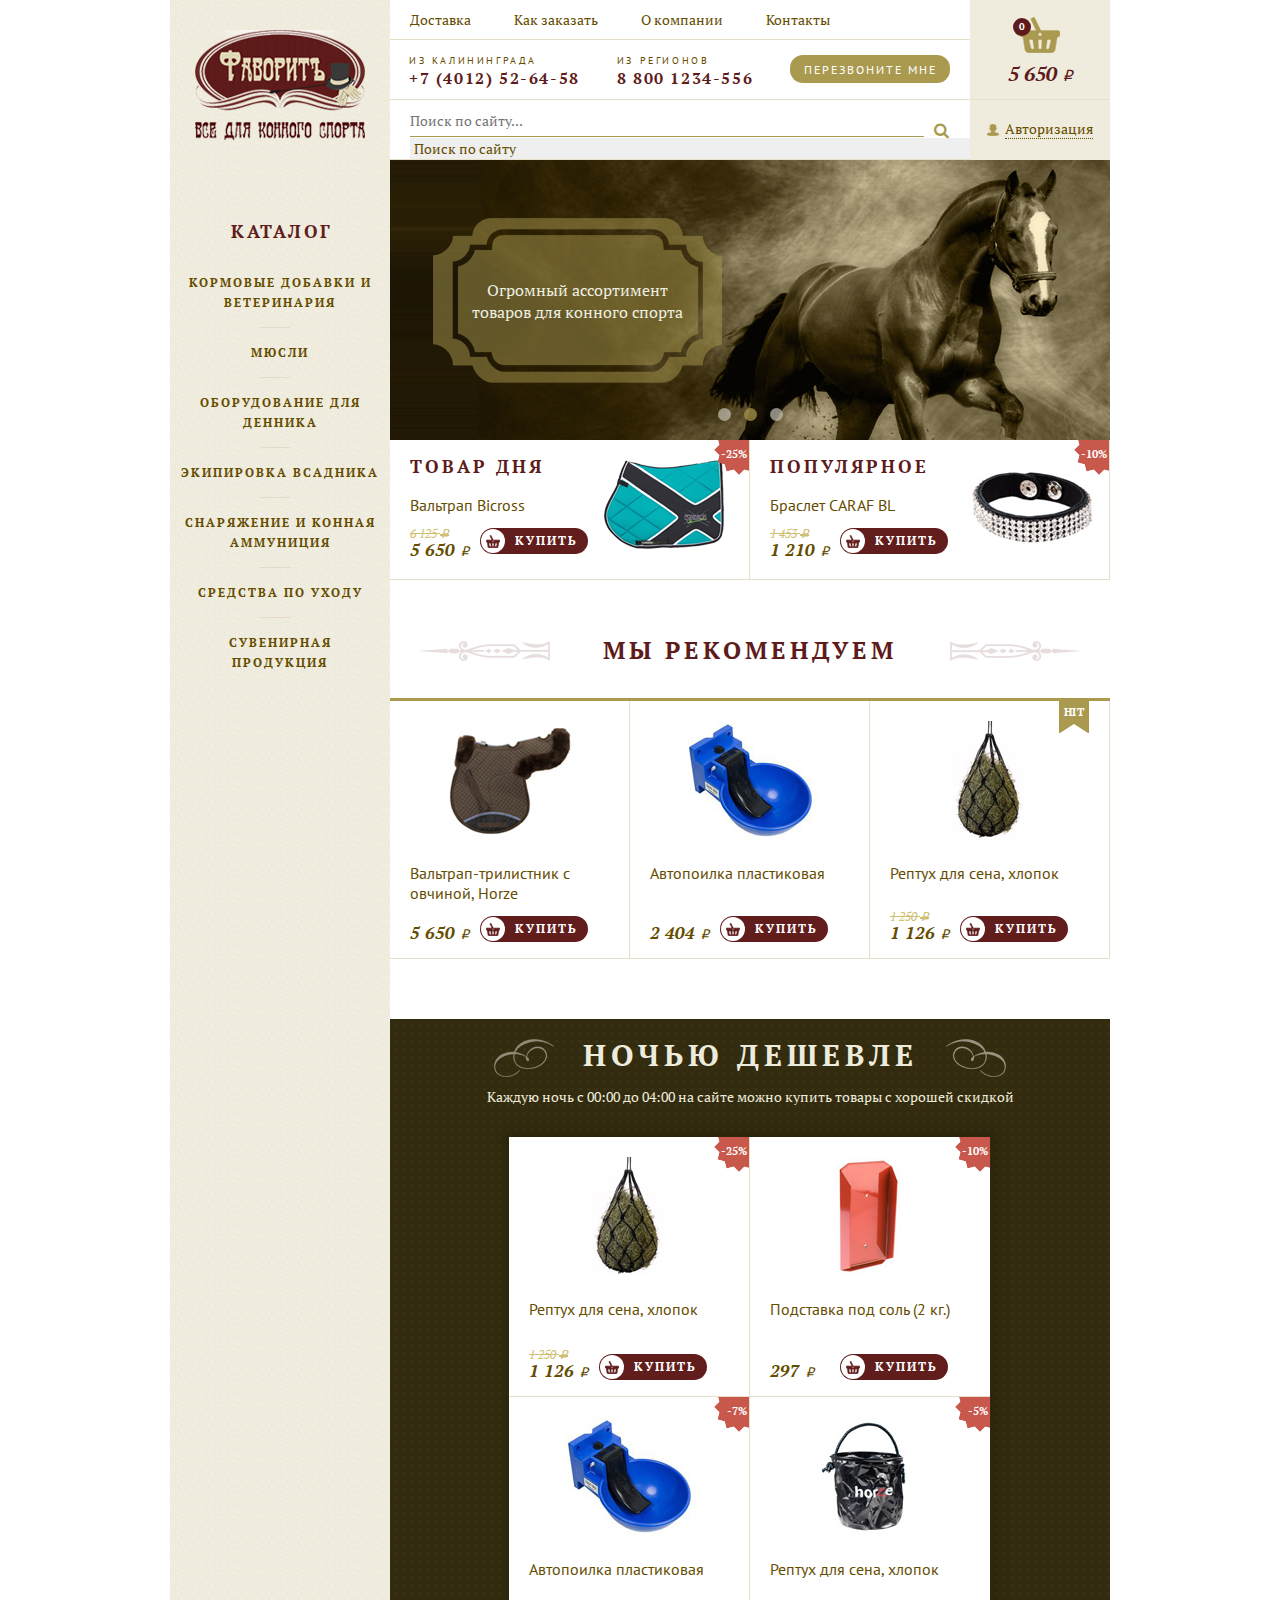
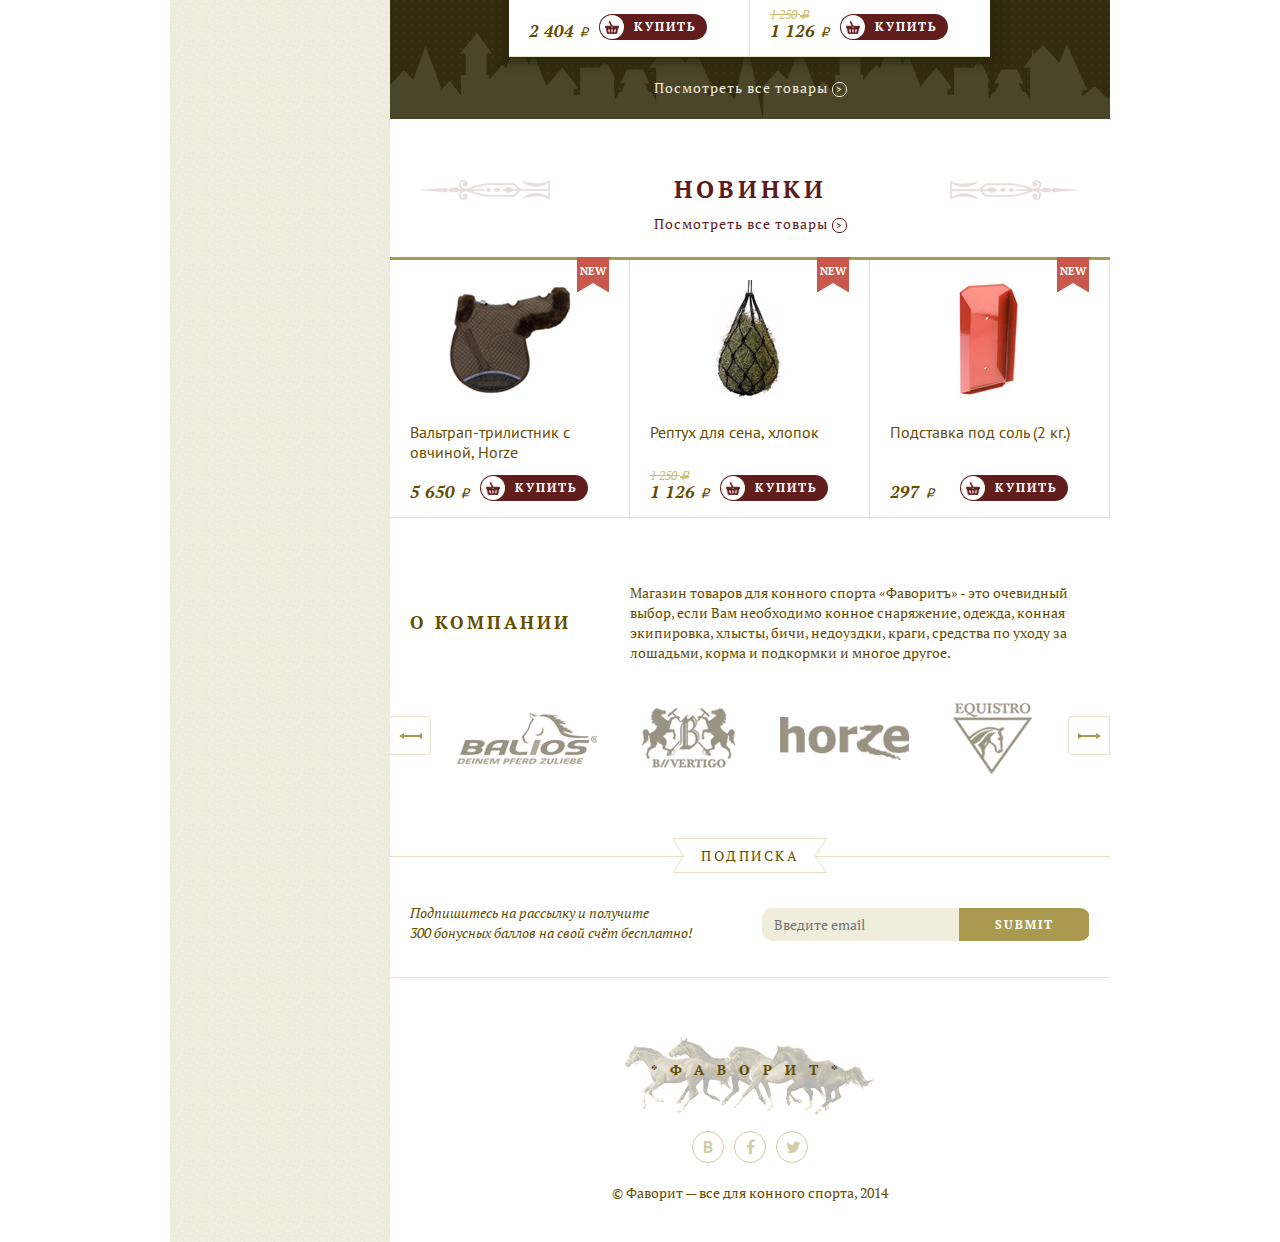
==== index.html @ a6a219e7 "Zhe1ka" ====
<!DOCTYPE html>
<html>
<head>
    <meta charset="utf-8" />
    <title>Фаворит - всё для конного спорта</title>
    <link href='http://fonts.googleapis.com/css?family=PT+Serif:400,700,400italic,700italic&amp;subset=latin,cyrillic' rel='stylesheet' type='text/css'>
    <link href='http://fonts.googleapis.com/css?family=PT+Sans:400,700,400italic,700italic&amp;subset=latin,cyrillic' rel='stylesheet' type='text/css'>
    <link rel="stylesheet" href="fonts/font-awesome/css/font-awesome.min.css">
    <link rel="stylesheet" type="text/css" href="style/style.css" />
    <script src="http://html5shiv.googlecode.com/svn/trunk/html5.js"></script>
</head>

<body>
<div class="wrapper">
    <div class="sidebar">
        <h1 class="main-logo">
            <a href="index.html">
                <img src="images/header/main_logo.png" alt="Фаворитъ">
                Фаворитъ
            </a>
        </h1>

        <h4>Каталог</h4>
        <menu class="list-catalog">
            <li>
                <a href="catalog-home.html">Кормовые добавки и ветеринария</a>
            </li>
            <li>
                <a href="catalog-home.html">Мюсли</a>
            </li>
            <li>
                <a href="catalog-home.html">Оборудование для денника</a>
            </li>
            <li>
                <a href="catalog-home.html">Экипировка всадника</a>
            </li>
            <li>
                <a href="catalog-home.html">Снаряжение и конная аммуниция</a>
            </li>
            <li>
                <a href="catalog-home.html">Средства по уходу</a>
            </li>
            <li>
                <a href="catalog-home.html">Сувенирная продукция</a>
            </li>
        </menu>
    </div><!--end SIDEBAR-->

    <div class="wrap-box">
        <div class="header">
            <div class="float-r">
                <div class="box-cart">
                    <a href="cart-page.html" class="cart">
                        <span class="cnt-goods">0</span>
                    </a>
                    <span class="price">5 650 <span class="rubl">i</span></span>
                </div>

                <div class="box-authorization">
                    <a href="#">Авторизация</a>
                </div>
            </div>

            <section class="center-header">
                <nav class="main-nav">
                    <ul>
                        <li>
                            <a href="#">Доставка</a>
                        </li>
                        <li>
                            <a href="#">Как заказать</a>
                        </li>
                        <li>
                            <a href="#">О компании</a>
                        </li>
                        <li>
                            <a href="contacts.html">Контакты</a>
                        </li>
                    </ul>
                </nav>


                <div class="contact-box">
                    <div class="contact">
                        <header>Из Калининграда</header>
                        <span>+7 (4012) 52-64-58</span>
                    </div>

                    <div class="contact">
                        <header>Из регионов</header>
                        <span>8 800 1234-556</span>
                    </div>

                    <a href="#" class="btn-call-me btn btn-third">Перезвоните мне</a>
                </div>

                <div class="search-box">
                    <form class="search-form" name="search-form" method="get">
                        <input type="text" class="" placeholder="Поиск по сайту..." />
                        <select name="">
                            <option value="0">Поиск по сайту</option>
                            <optgroup label="Категории">
                                <option value="1">Обувь, одежда</option>
                                <option value="2">Сумки</option>
                                <option value="3">Верхняя одежда</option>
                                <option value="4">Краги</option>
                            </optgroup>
                            <optgroup label="Товары">
                                <option value="1">Браслет</option>
                                <option value="2">Браслет</option>
                                <option value="3">Браслет</option>
                            </optgroup>
                        </select>

                        <input type="submit" value="">
                        <i class="fa fa-search"></i>
                    </form>
                </div>
            </section>
        </div><!--end HEADER-->

        <main class="main-content">
            <section class="home-slider-top">
                <ul class="slider">
                    <li>
                        <img src="images/slider/slider_img.jpg" alt="Фаворит">
                        <div class="slider-text">
                            <p>Огромный ассортимент товаров для конного спорта</p>
                        </div>
                    </li>

                    <li>
                        <img src="images/slider/slider_img.jpg" alt="Фаворит">
                        <div class="slider-text">
                            <p>Огромный ассортимент товаров для конного спорта</p>
                        </div>
                    </li>

                    <li>
                        <img src="images/slider/slider_img.jpg" alt="Фаворит">
                        <div class="slider-text">
                            <p>Огромный ассортимент товаров для конного спорта</p>
                        </div>
                    </li>
                </ul>

                <ul class="slider-pagination">
                    <li>
                        <a href="#">1</a>
                    </li>
                    <li class="active">
                        <a href="#">2</a>
                    </li>
                    <li>
                        <a href="#">3</a>
                    </li>
                </ul>
            </section>

            <ul class="top-sellers shadow-box">
                <li>
                    <span class="discount">-25%</span>

                    <a href="product-page.html">
                        <div class="top-sellers-img">
                            <img src="images/content/valtrap_bicross.png" alt="Вальтрап Bicross" />
                        </div>
                    </a>

                    <header class="header-top-sellers">Товар дня</header>

                    <a href="product-page.html">
                        <h3 class="product-name">Вальтрап Bicross</h3>
                    </a>

                    <div class="payment-box">
                        <div class="price-box">
                            <span class="old-price">6 125
                                <span class="rubl">i</span>
                            </span>
                            <span class="price">5 650
                                <span class="rubl">i</span>
                            </span>
                        </div>

                        <a class="btn-buy btn btn-first" href="#">Купить</a>
                    </div>
                </li>

                <li>
                    <span class="discount">-10%</span>

                    <a href="product-page.html">
                        <div class="top-sellers-img">
                            <img src="images/content/bracelet_CARAF_BL.jpg" alt="Браслет CARAF BL" />
                        </div>
                    </a>

                    <header class="header-top-sellers">Популярное</header>

                    <a href="product-page.html">
                        <h3 class="product-name">Браслет CARAF BL</h3>
                    </a>

                    <div class="payment-box">
                        <div class="price-box">
                            <span class="old-price">1 453
                                <span class="rubl">i</span>
                            </span>
                            <span class="price">1 210
                                <span class="rubl">i</span>
                            </span>
                        </div>

                        <a class="btn-buy btn btn-first" href="#">Купить</a>
                    </div>
                </li>
            </ul><!--end TOP-SELLERS-->

            <section class="recommendations-block">
                <header>
                     <h2 class="block-title header-bg">Мы рекомендуем</h2>
                </header>

                <ul class="list-recommendations shadow-box list-border-top three-columns">
                    <li>
                        <a href="product-page.html">
                            <div class="img-box">
                                <img src="images/content/valtrap_horze.jpg" alt="Вальтрап-трилистник с овчиной" />
                            </div>

                            <h3 class="product-name">Вальтрап-трилистник с овчиной, Horze</h3>
                        </a>

                        <div class="payment-box">
                            <div class="price-box">
                                <span class="price">5 650
                                    <span class="rubl">i</span>
                                </span>
                            </div>

                            <a class="btn-buy btn btn-first" href="#">Купить</a>
                        <div>
                    </li>

                    <li>
                        <a href="product-page.html">
                            <div class="img-box">
                                <img src="images/content/avtopoilka.jpg" alt="Автопоилка пластиковая" />
                            </div>

                            <h3 class="product-name">Автопоилка пластиковая</h3>
                        </a>

                        <div class="payment-box">
                            <div class="price-box">
                                <span class="price">2 404
                                    <span class="rubl">i</span>
                                </span>
                            </div>

                            <a class="btn-buy btn btn-first" href="#">Купить</a>
                        </div>
                    </li>

                    <li>
                        <span class="hit ribbon">Hit</span>

                        <a href="product-page.html">
                            <div class="img-box">
                                <img src="images/content/reptuh_seno.jpg" alt="Рептух для сена" />
                            </div>

                            <h3 class="product-name">Рептух для сена, хлопок</h3>
                        </a>

                        <div class="payment-box">
                            <div class="price-box">
                                <span class="old-price">1 250
                                    <span class="rubl">i</span>
                                </span>
                                <span class="price">1 126
                                    <span class="rubl">i</span>
                                </span>
                            </div>

                            <a class="btn-buy btn btn-first" href="#">Купить</a>
                        </div>
                    </li>
                </ul>
            </section><!--end RECOMMENDATIONS-->

            <section class="night-less">
                <header>
                    <h2 class="header-second-bg">Ночью дешевле</h2>
                    <span class="night-less-description">Каждую ночь с 00:00 до 04:00 на сайте можно купить товары с хорошей скидкой</span>
                </header>

                <ul class="list-night-less shadow-box">
                    <li>
                        <span class="discount">-25%</span>

                        <a href="product-page.html">
                            <div class="img-box">
                                <img src="images/content/reptuh_seno.jpg" alt="Рептух для сена" />
                            </div>

                            <h3 class="product-name">Рептух для сена, хлопок</h3>
                        </a>

                        <div class="payment-box">
                            <div class="price-box">
                                <span class="old-price">1 250
                                    <span class="rubl">i</span>
                                </span>
                                <span class="price">1 126
                                    <span class="rubl">i</span>
                                </span>
                            </div>

                            <a class="btn-buy btn btn-first" href="#">Купить</a>
                        </div>
                    </li>

                    <li>
                        <span class="discount">-10%</span>

                        <a href="product-page.html">
                            <div class="img-box">
                                <img src="images/content/podstavka_pod_sol.jpg" alt="Подставка под соль" />
                            </div>

                            <h3 class="product-name">Подставка под соль (2 кг.)</h3>
                        </a>

                        <div class="payment-box">
                            <div class="price-box">
                                <span class="price">297
                                    <span class="rubl">i</span>
                                </span>
                            </div>

                            <a class="btn-buy btn btn-first" href="#">Купить</a>
                        </div>
                    </li>

                    <li>
                        <span class="discount">-7%</span>

                        <a href="product-page.html">
                            <div class="img-box">
                                <img src="images/content/avtopoilka.jpg" alt="Автопоилка пластиковая" />
                            </div>

                            <h3 class="product-name">Автопоилка пластиковая</h3>
                        </a>

                        <div class="payment-box">
                            <div class="price-box">
                                <span class="price">2 404
                                    <span class="rubl">i</span>
                                </span>
                            </div>

                            <a class="btn-buy btn btn-first" href="#">Купить</a>
                        </div>
                    </li>

                    <li>
                        <span class="discount">-5%</span>

                        <a href="product-page.html">
                            <div class="img-box">
                                <img src="images/content/reptuh_dlya_sena.jpg" alt="Рептух для сена" />
                            </div>

                            <h3 class="product-name">Рептух для сена, хлопок</h3>
                        </a>

                        <div class="payment-box">
                            <div class="price-box">
                                <span class="old-price">1 250
                                    <span class="rubl">i</span>
                                </span>
                                <span class="price">1 126
                                    <span class="rubl">i</span>
                                </span>
                            </div>

                            <a class="btn-buy btn btn-first" href="#">Купить</a>
                        </div>
                    </li>
                </ul>

                <a class="show-all" href="catalog-page.html">Посмотреть все товары <span>&#62;</span></a>
            </section><!--end NIGHT-LESS-->

            <section class="novelty">
                <header>
                    <h2 class="block-title header-bg">Новинки</h2>
                </header>

                <a class="show-all" href="catalog-page.html">Посмотреть все товары <span>&#62;</span></a>

                <ul class="list-novelty shadow-box list-border-top three-columns">
                    <li>
                        <span class="new ribbon">New</span>

                        <a href="product-page.html">
                            <div class="img-box">
                                <img src="images/content/valtrap_horze.jpg" alt="Вальтрап-трилистник с овчиной" />
                            </div>

                            <h3 class="product-name">Вальтрап-трилистник с овчиной, Horze</h3>
                        </a>

                        <div class="payment-box">
                            <div class="price-box">
                                <span class="price">5 650
                                    <span class="rubl">i</span>
                                </span>
                            </div>

                            <a class="btn-buy btn btn-first" href="#">Купить</a>
                        </div>
                    </li>

                    <li>
                        <span class="new ribbon">New</span>

                        <a href="product-page.html">
                            <div class="img-box">
                                <img src="images/content/reptuh_seno.jpg" alt="Рептух для сена" />
                            </div>

                            <h3 class="product-name">Рептух для сена, хлопок</h3>
                        </a>

                        <div class="payment-box">
                            <div class="price-box">
                                <span class="old-price">1 250
                                    <span class="rubl">i</span>
                                </span>
                                <span class="price">1 126
                                    <span class="rubl">i</span>
                                </span>
                            </div>

                            <a class="btn-buy btn btn-first" href="#">Купить</a>
                        </div>
                    </li>

                    <li>
                        <span class="new ribbon">New</span>

                        <a href="product-page.html">
                            <div class="img-box">
                                <img src="images/content/podstavka_pod_sol.jpg" alt="Подставка под соль" />
                            </div>

                            <h3 class="product-name">Подставка под соль (2 кг.)</h3>
                        </a>

                        <div class="payment-box">
                            <div class="price-box">
                                <span class="price">297
                                    <span class="rubl">i</span>
                                </span>
                            </div>

                            <a class="btn-buy btn btn-first" href="#">Купить</a>
                        </div>
                    </li>
                </ul>
            </section><!--end NOVELTY-->

            <section class="about-company">
                <div class="about-box">
                    <header>
                        <h3>О компании</h3>
                    </header>

                    <p>Магазин товаров для конного спорта «Фаворитъ» - это очевидный выбор, если Вам необходимо конное снаряжение, одежда,
                        конная экипировка, хлысты, бичи, недоуздки, краги, средства по уходу за лошадьми, корма и подкормки и многое другое.</p>
                </div>

                <section class="brands-slider">
                    <ul>
                        <li>
                            <img src="images/slider/Balios.png" alt="Balios" />
                        </li>
                        <li>
                            <img src="images/slider/BVertigo.png" alt="B Vertigo" />
                        </li>
                        <li>
                            <img src="images/slider/Horze.png" alt="Horze" />
                        </li>
                        <li>
                            <img src="images/slider/Equistro.png" alt="Equistro" />
                        </li>
                    </ul>

                    <span class="prev"></span>
                    <span class="next"></span>
                </section>
            </section><!--end ABOUT COMPANY-->

            <section class="subscription-block">
                <header>
                    <h3>Подписка</h3>
                </header>

                <p>Подпишитесь на рассылку и получите <br/>300 бонусных баллов на свой счёт бесплатно!</p>
                <form name="subscription-form" class="subscription-form" method="post">
                    <input type="email" name="email" required placeholder="Введите email" />
                    <input type="submit" name="send" class="btn btn-third" />
                </form>
            </section>
        </main><!--end MAIN-CONTENT-->

        <footer class="footer">
            <div class="footer-logo">
                <a href="index.html">*Фаворит*</a>
            </div>

            <ul class="soc-links">
                <li class="vk">
                    <a href="#">В</a>
                </li>
                <li class="fb">
                    <a href="#"><i class="fa fa-facebook"></i>Facebook</a>
                </li>
                <li class="tw">
                    <a href="#"><i class="fa fa-twitter"></i>Twitter</a>
                </li>
            </ul>

            <p>&#169; Фаворит — все для конного спорта, 2014</p>
        </footer><!--end FOOTER-->
    </div><!--end WRAPPER-BOX-->
</div> <!--end WRAPPER-->

    <script src="js/jquery-1.11.1.min.js"></script>
    <script src="js/common_js.js"></script>
</body>
</html>
---- style/style.css ----
/*----------------------------------------------------------------------------------*/
/*------------------------------RESET DEFAULT STYLES--------------------------------*/
/*----------------------------------------------------------------------------------*/
html,body                       { width:100%; height:100%; }
body                            { padding:0; margin:0; font:14px 'PT Serif', serif; background:#ffffff; color:#654d00; }
div,p,a,span,em,strong,img,h1,h2,h3,h4,h5,h6,ul,ol,li,dl,dt,dd,table,td,tr,form,fieldset,label,select,input,textarea {
	padding:0;
	margin:0;
	outline:none;
	list-style:none;
}
select, input, textarea        { font-size:12px; vertical-align:middle; }
textarea                       { vertical-align:top; }
:focus                         { outline:none; }
input[type=submit]             { cursor:pointer; }
img, fieldset                  { border:0; }
table                          { border-collapse:collapse; border-spacing:0; }
a:link, a:visited              { font:14px 'PT Serif', serif; color:#654d00; text-decoration:none; }
a:hover                        { text-decoration:underline; }
/*----------------------------------------------------------------------------------*/
/*-------------------------------------DEFAULT CLASSES------------------------------*/
/*----------------------------------------------------------------------------------*/
.float-r           	           { float:right !important; }
.float-l                       { float:left !important; }
.no-float                      { float:none !important; }
.no-border                     { border:0 !important; }
.no-bg                         { background:none !important; }
.no-margin                     { margin:0 !important; }
.no-padding                    { padding:0 !important; }
.no-display                    { display:none !important; }
.display                       { display:block !important; }
.inline                        { display:inline !important; }
.overflow                      { overflow:hidden !important; }
.align-r                       { text-align:right !important; }
.align-l                       { text-align:left !important; }
.align-c                       { text-align:center !important; }
.clear                         { clear:both; }
.clearfix:after                { content: ""; display: block; clear: both; visibility: hidden;}
.clearfix                      { display: inline-block; width: 100% }

@font-face {
    font-family: 'als_rubl';
    src: url('../fonts/alsrubl.eot');
    src: url('../fonts/alsrubl.eot?#iefix') format('embedded-opentype'),
         url('../fonts/alsrubl.woff') format('woff'),
         url('../fonts/alsrubl.ttf') format('truetype'),
         url('../fonts/alsrubl.svg#als_rublregular') format('svg');
    font-weight: normal;
    font-style: normal;
}

/*----------------------------------------------------------------------------------*/
/*-------------------------------------WRAPPER--------------------------------------*/
/*----------------------------------------------------------------------------------*/
.wrapper {
    overflow: hidden;
    width: 940px;
    margin: 0 auto;
    background-image: url('../images/bg_sidebar.jpg');
}

/*-------------------------------------BUTTONS--------------------------------------*/
.btn,
a.btn {
    display: inline-block;
    border: none;
    font: 700 12px "PT Serif";
    text-transform: uppercase;
    line-height: 33px;
    color: #ffffff;
    letter-spacing: 2px;
    text-align: center;
    -webkit-transition-duration: 0.2s;
    -o-transition-duration: 0.2s;
    -moz-transition-duration: 0.2s;
    transition-duration: 0.2s;
}
    .btn,
    a.btn:hover {
        text-decoration: none;
    }

.btn-first,
a.btn-first {
    background: #611C1C;
}
    .btn-first:hover,
    a.btn-first:hover {
        background: #AA9A4F;
    }
    .btn-first:active,
    a.btn-first:active {
        background: #948644;
    }

.btn-second,
a.btn-second {
    background: #E5E0C7;
    color: #611c1c;
    text-transform: none;
    letter-spacing: normal;
}
    .btn-second:hover,
    a.btn-second:hover {
        background: #AA9A4F;
        color: #ffffff;
    }
    .btn-second:active,
    a.btn-second:active {
        background: #948644;
        color: #ffffff;
    }

.btn-third,
a.btn-third {
    background: #AA9A4F;
}
    .btn-third:hover,
    a.btn-third:hover {
        background: #611C1C;
    }
    .btn-third:active,
    a.btn-third:active {
        background: #4B1515;
    }

/*----------------------------------------------------------------------------------*/
/*-------------------------------------SIDEBAR--------------------------------------*/
/*----------------------------------------------------------------------------------*/
.sidebar {
    float: left;
    width: 220px;
}

    .main-logo {
        overflow: hidden;
        float: left;
        margin: 30px 0 79px 25px;
        width: 170px;
        height: 110px;
    }
        .main-logo img {
            width: 170px;
            height: 110px;
        }

    .sidebar h4 {
        margin: 0 0 29px 61px;
        font-size: 18px;
        font-weight: 700;
        text-transform: uppercase;
        letter-spacing: 2.5px;
        color: #611c1c;
    }

    .list-catalog {
        padding: 0 10px;
    }
        .list-catalog li {
            position: relative;
            margin-bottom: 30px;
            text-align: center;
        }
        .list-catalog li:before {
            content: "";
            position: absolute;
            top: -15px;
            left: 80px;
            width: 30px;
            height: 1px;
            background-color: #e3dac7;
        }
        .list-catalog li:first-child:before {
            width: 0;
            height: 0;
        }
            .list-catalog a {
                text-decoration: none;
                text-transform: uppercase;
                font-size: 12px;
                font-weight: 700;
                letter-spacing: 2px;
                line-height: 18px;
                -webkit-transition-duration: 0.2s;
                -o-transition-duration: 0.2s;
                -moz-transition-duration: 0.2s;
                transition-duration: 0.2s;
            }
            .list-catalog a:hover {
                color: #5e1b1a;
            }
            .list-catalog :active {
                color: #4b1515;
            }
/*----------------------------------------------------------------------------------*/
/*-----------------------------------WRAPPER-BOX------------------------------------*/
/*----------------------------------------------------------------------------------*/
.wrap-box {
    overflow: hidden;
    width: 720px;
    margin-left: 220px;
    background: #fff;
}

/*----------------------------------------------------------------------------------*/
/*-------------------------------------HEADER---------------------------------------*/
/*----------------------------------------------------------------------------------*/
.header{
    width: 720px;
    height: 160px;
}
        .box-cart,
        .box-authorization {
            width: 140px;
            background-color: #efecde;
        }
        .box-cart {
            height: 99px;
            border-bottom: 1px solid #e5e0c7;
        }
            .cart {
                position: relative;
                display: inline-block;
                width: 40px;
                height: 36px;
                margin: 17px 50px 3px 50px;
                background-image: url('../images/header/busket.png');
            }
                .cnt-goods {
                    position: absolute;
                    display: block;
                    top: 1px;
                    left: -7px;
                    width: 18px;
                    height: 18px;
                    background-color: #5e1b1b;
                    -webkit-border-radius: 10px;
                    -moz-border-radius: 10px;
                    border-radius: 10px ;
                    text-align: center;
                    font-size: 10px;
                    font-weight: 700;
                    line-height: 18px;
                    color: #ffffff;
                }
            .price {
                display: block;
                font-size: 17px;
                font-weight: 700;
                font-style: italic;
                color: #654d00;
                text-align: left;
            }
            .box-cart .price {
                font-size: 20px;
                color: #5e1b1b;
                text-align: center;
            }
                .rubl {
                    font: 14px 'als_rubl', serif;
                    font-style: italic;
                    color: #654d00;
                }
                .box-cart .rubl {
                    font-size: 16px;
                    color: #5e1b1b;
                }

        .box-authorization {
            height: 60px;
            text-align: center;
        }
            .box-authorization a {
                position: relative;
                top: 19px;
                left: 9px;
                border-bottom: 1px dotted #654d00;
            }
            .box-authorization a:hover {
                text-decoration: none;
                color: #611c1c;
                border-bottom-color: #611c1c;
            }
            .box-authorization a:before {
                content: "";
                position: absolute;
                top: 5px;
                left: -18px;
                width: 12px;
                height: 12px;
                background-image: url('../images/header/user_icon.png');
            }
            .box-authorization a:hover:before{
                background-image: url('../images/header/user_icon_hover.png');
            }


    .center-header {
        overflow: hidden;
        width: 580px;
    }
        .contact-box {
            height: 59px;
            border-bottom: 1px solid #e5e0c7;
        }
            .contact {
                display: inline-block;
                padding: 14px 15px 0 19px;
            }
                .contact header {
                    font-family: 'PT Sans', sans-serif;
                    font-size: 10px;
                    text-transform: uppercase;
                    letter-spacing: 2.6px;
                }
                .contact span {
                    font-size: 16px;
                    font-weight: 700;
                    letter-spacing: 1.6px;
                    color: #5e1b1b;
                }

                a.btn-call-me {
                    float: right;
                    height: 28px;
                    width: 160px;
                    margin: 15px 20px 0 0;
                    font: 12px 'PT Sans', sans-serif;
                    line-height: 30px;
                    -webkit-border-radius: 13px;
                    -moz-border-radius: 13px;
                    border-radius: 13px;
                }

            .search-box {
                height: 59px;
                border-bottom: 1px solid #E5E0C7;
            }
                .search-form{
                    position: relative;
                }
                    .search-box input[type=text] {
                        display: inline-block;
                        width: 514px;
                        margin: 11px 0 0 20px;
                        padding-bottom: 6px;
                        font: 14px 'PT Serif', serif;
                        color: #654d00;
                        border: none;
                        border-bottom: 1px solid #AA9A4F;
                    }
                    .search-box select {
                        width: 575px;
                        margin-left: 20px;
                        font: 14px 'PT Serif', serif;
                        color: #654d00;
                        border: none;
                    }
                        .search-box select optgroup {
                            margin: 15px 0;
                            color: #611C1C;;
                        }
                        .search-box select option {
                            color: #654d00;
                        }
                        .search-box select optgroup:hover {
                            background: #000;
                        }
                    .search-box input[type=submit] {
                        position: relative;
                        z-index: 10;
                        width: 17px;
                        height: 17px;
                        top: 22px;
                        left: -20px;
                        float: right;
                        border: none;
                        background-color: transparent;
                        -webkit-transition-duration: 0.2s;
                        -o-transition-duration: 0.2s;
                        -moz-transition-duration: 0.2s;
                        transition-duration: 0.2s;
                    }
                    .fa-search {
                        position: absolute;
                        right: 21px;
                        top: 23px;
                        font-size: 16px !important;
                        color: #AA9A4F;
                    }
                    .search-box input[type="submit"]:hover + .fa-search {
                        color: #611c1c;
                    }
                    .search-box input[type="submit"]:active + .fa-search {
                        color: #4b1515;
                    }


/*--------------------------------------NAV-----------------------------------------*/
.main-nav {
    padding: 10px 0 10px 0;
    border-bottom: 1px solid #e5e0c7;
}
    .main-nav li {
        display: inline-block;
        padding-left: 40px;
    }
    .main-nav li:first-child {
        padding-left: 20px;
    }
    .main-nav a{
        text-decoration: none;
        -webkit-transition-duration: 0.2s;
        -o-transition-duration: 0.2s;
        -moz-transition-duration: 0.2s;
        transition-duration: 0.2s;
    }
    .main-nav a:hover {
        color: #5e1b1a;
    }
    .main-nav :active {
        color: #4b1515;
    }


/*----------------------------------------------------------------------------------*/
/*-------------------------------------CONTENT--------------------------------------*/
/*----------------------------------------------------------------------------------*/
.home-slider-top {
    position: relative;
    z-index: 10;
    overflow: hidden;
    height: 280px;
    background: #2F2F2D;
}
    .home-slider-top .slider li {
        position: relative;
        width: 720px;
    }
        .slider-text {
            position: absolute;
            display: table;
            width: 290px;
            height: 165px;
            top: 58px;
            left: 42px;
            background: url("../images/slider/slider_text_bg.png") no-repeat center;
            text-align: center;
            font: 400 16px "PT Serif";
            line-height: 22px;
            color: #edefe0;
        }
            .slider-text p {
                display: table-cell;
                padding: 0 26px;
                vertical-align: middle;
            }

    .slider-pagination {
        position: absolute;
        bottom: 15px;
        width: 100%;
        text-align: center;
    }
        .slider-pagination li {
            display: inline-block;
        }
        .slider-pagination a {
            overflow: hidden;
            display: inline-block;
            width: 13px;
            height: 13px;
            margin: 0 5px;
            -webkit-border-radius: 7px;
            -moz-border-radius: 7px;
            border-radius: 7px;
            background: #C4C0B3;
            text-indent: 100%;
            white-space: nowrap;
            opacity: 0.7;
            -webkit-transition-duration: 0.2s;
            -o-transition-duration: 0.2s;
            -moz-transition-duration: 0.2s;
            transition-duration: 0.2s;
        }
        .slider-pagination a:hover {
            opacity: 1;
        }
        .slider-pagination li.active a {
            background: #9D8D46;
            opacity: 0.8;
        }
        .slider-pagination li.active a:hover {
            opacity: 1;
        }

/*-----------------------------------TOP-SELLERS------------------------------------*/
.top-sellers {
    overflow: hidden;
    margin-top: -1px;
    padding-bottom: 54px;
}
    .top-sellers li {
        position: relative;
        float: left;
        width: 319px;
        height: 99px;
        padding: 20px;
        border: 1px solid #E5E0C7;
        border-left: none;
        -webkit-transition-duration: 0.2s;
        -o-transition-duration: 0.2s;
        -moz-transition-duration: 0.2s;
        transition-duration: 0.2s;
    }
    .shadow-box > li:hover {
        z-index: 1;
        -webkit-box-shadow: 0 0 6px 1px rgba(223, 218, 199, 1);
        -moz-box-shadow: 0 0 6px 1px rgba(223, 218, 199, 1);
        box-shadow: 0 0 6px 1px rgba(223, 218, 199, 1);
    }
        .shadow-box > li:hover a {
            text-decoration: none;
        }

        .discount {
            position: absolute;
            z-index: 10;
            top: 0;
            right: 0;
            height: 35px;
            width: 33px;
            padding-right: 2px;
            background: url("../images/content/discount_bg.png") top right no-repeat;
            font: 700 11px "PT Serif", serif;
            text-align: right;
            line-height: 28px;
            color: #ffffff;
        }
        .top-sellers-img {
            display: inline-block;
            float: right;
            width: 130px;
            text-align: center;
            vertical-align: middle;
        }
            .top-sellers-img img {
                max-width: 140px;
                max-height: 100px;
            }
        .header-top-sellers {
            margin: -6px 0 17px;
            text-transform: uppercase;
            font: 700 18px "PT Serif";
            letter-spacing: 3px;
            color: #5e1b1b;
        }
        .product-name {
            margin-bottom: 10px;
            font: 500 16px "PT Sans";
            color: #654d00;
        }
        .payment-box {
            position: absolute;
            bottom: 14px;
            left: 20px;
        }
        .top-sellers .payment-box {
            bottom: 18px;
        }
            .price-box {
                float: left;
                width: 70px;
            }
                .old-price,
                .old-price .rubl {
                    text-decoration: line-through;
                    font-size: 12px;
                    font-style: italic;
                    color: #cfbf70;
                }
                    .old-price .rubl {
                        font-size: 13px;
                    }
                .old-price + .price {
                    margin-top: -4px;
                }
            .buy {
                vertical-align: middle;
            }
                a.btn-buy {
                    position: absolute;
                    bottom: 2px;
                    height: 26px;
                    width: 83px;
                    padding-left: 25px;
                    -webkit-border-radius: 13px;
                    -moz-border-radius: 13px;
                    border-radius: 13px;
                    line-height: 26px;
                }
                a.btn-buy:before {
                    content: "";
                    left: 1px;
                    top: 1px;
                    position: absolute;
                    width: 24px;
                    height: 24px;
                    -webkit-border-radius: 12px;
                    -moz-border-radius: 12px;
                    border-radius: 12px;
                    background: url("../images/content/btn_buy_bg.png") no-repeat center #FFFFFF;
                    -webkit-transition-duration: 0.2s;
                    -o-transition-duration: 0.2s;
                    -moz-transition-duration: 0.2s;
                    transition-duration: 0.2s;
                }
                .btn-buy:hover:before {
                    background: url("../images/content/btn_buy_hover_bg.png") no-repeat center #FFFFFF;
                }
                .top-sellers .btn-buy {
                    top: 5px;
                }

/*--------------------------------RECOMMENDATIONS-----------------------------------*/
.recommendations-block {
    overflow: hidden;
    padding-bottom: 60px;
}
    .block-title {
        position: relative;
        margin-bottom: 32px;
        text-transform: uppercase;
        font: 700 24px "PT Serif";
        letter-spacing: 4px;
        color: #5e1b1b;
        text-align: center;
    }
    .recommendations-block h2 {
        margin-bottom: 32px;
    }
    .header-bg:before,
    .header-bg:after {
        content: "";
        position: absolute;
        top: 7px;
        width: 130px;
        height: 20px;
    }
    .header-bg:before {
        left: 30px;
        background: url("../images/content/header_before_bg.png") no-repeat center;
    }
    .header-bg:after {
        right: 30px;
        background: url("../images/content/header_after_bg.png") no-repeat center;
    }

    .list-border-top {
        border-top: 3px solid #AA9A4F;
    }
        .three-columns > li {
            position: relative;
            float: left;
            width: 199px;
            height: 227px;
            padding: 15px 20px;
            border-right: 1px solid #E5E0C7;
            border-bottom: 1px solid #E5E0C7;
            text-align: left;
        }
            .ribbon {
                position: absolute;
                top: 0;
                right: 20px;
                width: 30px;
                height: 35px;
                background: #AA9A4F;
                font: 700 11px "PT Serif";
                line-height: 26px;
                color: #ffffff;
                text-align: center;
                text-transform: uppercase;
                letter-spacing: 0.3px;
            }
            .ribbon:after {
                content: "";
                position: absolute;
                bottom: 0;
                left: 1px;
                border-left: 14px solid transparent;
                border-bottom: 9px solid #ffffff;
                border-right: 14px solid transparent;
            }
            .list-border-top .ribbon {
                top: -3px;
                line-height: 28px;
            }

            .img-box {
                display: block;
                height: 120px;
                margin: 5px 0 22px;
            }

/*-----------------------------------NIGHT-LESS-------------------------------------*/
.night-less {
    position: relative;
    padding-top: 16px;
    margin-bottom: 54px;
    background: url("../images/content/night_less_bg.jpg") repeat;
    text-align: center;
}
.night-less:after {
    content: "";
    display: block;
    width: 100%;
    height: 86px;
    margin-top: -64px;
    background: url("../images/content/night_botom_bg.png") repeat-x -2px bottom;
}
    .night-less header {
        text-align: center;
        margin-bottom: 31px;
    }
        .night-less h2 {
            margin-bottom: 12px;
            font: 700 30px "PT Serif";
            color: #edebdb;
            text-transform: uppercase;
            letter-spacing: 5px;
        }
        .header-second-bg {
            position: relative;
        }
        .header-second-bg:before,
        .header-second-bg:after {
            content: "";
            position: absolute;
            top: 4px;
            width: 60px;
            height: 38px;
        }
        .header-second-bg:before {
            left: 104px;
            background: url("../images/content/header_night_before_bg.png") no-repeat center;
        }
        .header-second-bg:after {
            right: 104px;
            background: url("../images/content/header_night_after_bg.png") no-repeat center;
        }
        .night-less-description {
            font: 400 14px "PT Serif";
            color: #edebdb;
        }

    .list-night-less {
        position: relative;
        z-index: 5;
        overflow: hidden;
        width: 482px;
        margin: 0 auto 21px;
        -webkit-box-shadow: 0 0 10px 5px rgba(40, 35, 12, 0.8);
        -moz-box-shadow: 0 0 10px 5px rgba(40, 35, 12, 0.8);
        box-shadow: 0 0 10px 5px rgba(40, 35, 12, 0.8);
        text-align: left;
    }
        .list-night-less li {
            position: relative;
            float: left;
            width: 200px;
            height: 229px;
            padding: 15px 20px;
            background: #FFFFFF;
            border-left: 1px solid #E5E0C7;
            border-bottom: 1px solid #E5E0C7;
        }
        .list-night-less li:nth-child(odd) {
            border-left: none;
        }

    a.show-all {
        display: inline-block;
        font: 300 14px "PT Serif";
        color: #edebdb;
        letter-spacing: 1px;
    }
        a.show-all span {
            display: inline-block;
            height: 13px;
            width: 13px;
            -webkit-border-radius: 7px;
            -moz-border-radius: 7px;
            border-radius: 7px;
            border: 1px solid #edebdb;
            vertical-align: middle;
            font-weight: 700;
            font-size: 10px;
            line-height: 14px;
            text-align: center;
        }

/*------------------------------------NOVELTY---------------------------------------*/
.novelty {
    overflow: hidden;
    padding-bottom: 65px;
    text-align: center;
}
    .novelty h2 {
        margin-bottom: 9px;
    }
    .novelty .show-all,
    .novelty .show-all span {
        color: #5e1b1b;
    }
    .novelty .show-all {
        margin-bottom: 24px;
    }
        .novelty .show-all span {
            border-color: #5e1b1b;
        }

    .ribbon.new {
        background: #C8584B;
        width: 32px;
    }
    .ribbon.new:after {
        border-left-width: 15px;
        border-right-width: 15px;
    }

/*---------------------------------ABOUT-COMPANY------------------------------------*/
.about-company {
    overflow: hidden;
    padding-bottom: 48px;
}
    .about-box {
        margin-bottom: 27px;
    }
        .about-company header {
            float: left;
            width: 200px;
            padding: 0 20px;
        }
            .about-company h3 {
                font: 700 18px "PT Serif";
                text-transform: uppercase;
                letter-spacing: 3px;
                line-height: 79px;
            }
        .about-company p {
            overflow: hidden;
            font: 400 14px "PT Serif";
            line-height: 20px;
        }

    .brands-slider {
        position: relative;
        overflow: hidden;
    }
        .brands-slider ul {
            display: table;
            height: 100px;
            padding: 0 45px;
        }
            .brands-slider li {
                display: table-cell;
                vertical-align: middle;
                padding: 0 22px;
            }

        .brands-slider .prev,
        .brands-slider .next {
            position: absolute;
            top: 26px;
            display: inline-block;
            width: 40px;
            height: 37px;
            border: 1px solid #E5E0C7;
            -webkit-transition-duration: 0.2s;
            -o-transition-duration: 0.2s;
            -moz-transition-duration: 0.2s;
            transition-duration: 0.2s;
        }
        .brands-slider .prev {
            left: -1px;
            background: url("../images/slider/prev_arrow.png") no-repeat center;
            -webkit-border-bottom-right-radius: 4px;
            -moz-border-bottom-right-radius: 4px;
            border-bottom-right-radius: 4px;
            -webkit-border-top-right-radius: 4px;
            -moz-border-top-right-radius: 4px;
            border-top-right-radius: 4px;
        }
        .brands-slider .prev:hover {
            background: url("../images/slider/prev_hover_arrow.png") no-repeat center;
        }
        .brands-slider .next {
            right: 0;
            background: url("../images/slider/next_arrow.png") no-repeat center;
            -webkit-border-bottom-left-radius: 4px;
            -moz-border-bottom-left-radius: 4px;
            border-bottom-left-radius: 4px;
            -webkit-border-top-left-radius: 4px;
            -moz-border-top-left-radius: 4px;
            border-top-left-radius: 4px;
        }
        .brands-slider .next:hover {
            background: url("../images/slider/next_hover_arrow.png") no-repeat center;
        }
        .brands-slider .prev:hover,
        .brands-slider .next:hover {
            cursor: pointer;
        }


/*----------------------------------SUBSCRIPTION------------------------------------*/
.subscription-block {
    overflow: hidden;
    padding: 0 20px 34px;
    margin-bottom: 34px;
    border-bottom: 1px solid #E5E0C7;
}
    .subscription-block header {
        position: relative;
        padding-bottom: 30px;
        text-align: center;
    }
    .subscription-block header:before,
    .subscription-block header:after {
        content: "";
        display: block;
        position: absolute;
        top: 18px;
        height: 1px;
        width: 400px;
        background: #E5E0C7;
    }
    .subscription-block header:before {
        left: -20px;
    }
    .subscription-block header:after {
        right: -20px;
    }
        .subscription-block h3 {
            position: relative;
            z-index: 5;
            width: 154px;
            margin: 0 auto;
            font: 400 14px "PT Serif";
            letter-spacing: 2.5px;
            line-height: 35px;
            text-transform: uppercase;
            background: url("../images/content/subscr_header_bg.png") no-repeat center;
        }

        .subscription-block p {
            float: left;
            width: 50%;
            font-style: italic;
            line-height: 20px;
        }

        .subscription-form {
            overflow: hidden;
            float: right;
            width: 328px;
            margin-top: 5px;
            -webkit-border-radius: 10px;
            -moz-border-radius: 10px;
            border-radius: 10px;
        }
            .subscription-form input[type="email"] {
                width: 173px;
                padding: 0 12px;
                margin-right: -3px;
                border: none;
                font: 400 14px "PT Serif";
                line-height: 33px;
                background: #F0EDDD;
                color: #654d00;
            }
            .subscription-form input[type="submit"] {
                width: 130px;
            }


/*------------------------------------CATALOG-HOME----------------------------------*/
.content-catalog-home {
    margin: 33px 0 28px;
}
    .list-catalog-home {
        padding: 3px 0 0 20px;
    }
        .list-catalog-home li {
            position: relative;
            display: inline-block;
            margin: 0 16px 17px 0;
        }
            .list-catalog-home a {
                -webkit-transition-duration: 0.2s;
                -o-transition-duration: 0.2s;
                -moz-transition-duration: 0.2s;
                transition-duration: 0.2s;
                text-decoration: none;
            }
            .list-catalog-home a:hover {
                opacity: 0.8;
            }
                .list-catalog-home img {
                    width: 214px;
                    height: 219px;
                    border-radius: 10px;
                    -webkit-border-radius: 10px;
                    -moz-border-radius: 10px;
                }
                .list-catalog-home h2 {
                    position: absolute;
                    width: 177px;
                    left: 13px;
                    bottom: 18px;
                    padding: 7px 5px;
                    text-align: center;
                    text-transform: uppercase;
                    font: 700 14px 'PT Serif', serif;
                    letter-spacing: 2px;
                    border-radius: 10px;
                    -webkit-border-radius: 10px;
                    -moz-border-radius: 10px;
                    color: #ffffff;
                    background-color: #5e1b1b;
                    opacity: 0.7;
                }
/*------------------------------------CATALOG-PAGE----------------------------------*/
.content-catalog-page {
    padding: 22px 0 14px;
}
    .content-catalog-page .block-title {
        margin-bottom: 23px;
    }

    .catalog-filter {
        margin-bottom: 15px;
        border-top: 1px solid #E5E0C7;
    }
        .list-catalog-filter {
            overflow: hidden;
            padding: 20px 20px 26px;
        }
            .list-catalog-filter > li {
                float: left;
                margin-left: 20px;
            }
                .list-catalog-filter li > p,
                .list-catalog-filter li > span {
                    margin-bottom: 15px;
                    font: 700 14px "PT Serif";
                    text-transform: uppercase;
                    color: #611c1c;
                    letter-spacing: 2px;
                }
                .slider-price-box {
                    margin-top: -13px;
                }
                    .slider-price {
                        position: relative;
                        height: 12px;
                        background: #EFECDE;
                        -webkit-border-radius: 6px;
                        -moz-border-radius: 6px;
                        border-radius: 6px;
                    }
                        .slider-price a {
                            position: absolute;
                            top: -2px;
                            display: inline-block;
                            width: 16px;
                            height: 16px;
                            -webkit-border-radius: 8px;
                            -moz-border-radius: 8px;
                            border-radius: 8px;
                            background: #611C1C;
                            text-indent: -9999px;
                        }
                        a.slider-handle-first {
                            left: 24px;
                        }
                        a.slider-handle-second {
                            right: 20px;
                        }
                            .slider-price-box .text {
                                font: 400 14px "PT Sans";
                            }
                            .slider-price-box .begin {
                                float: left;
                                margin: 0 0 5px 25px;
                            }
                            .slider-price-box .end {
                                float: right;
                                margin: 0 20px 5px 0;
                            }
                            .handle-first-value,
                            .handle-second-value {
                                width: 70px;
                                margin-top: 5px;
                                font: 700 12px "PT Serif";
                                font-style: italic;
                                cursor: default;
                                text-align: center;
                            }
                            .handle-first-value {
                                float: left;
                            }
                            .handle-second-value {
                                float: right;
                            }
                                .slider-price a > span .rubl {
                                    font-size: 12px;
                                }

                .list-catalog-filter .width-155 select {
                    width: 100%;
                    height: 31px;
                    padding-left: 10px;
                    border: 1px solid #F0EDDD;
                    -webkit-border-radius: 16px;
                    -moz-border-radius: 16px;
                    border-radius: 16px;
                    font: 400 14px "PT Serif";
                    line-height: 31px;
                    color: #654d00;
                }
                    .list-catalog-filter .width-155 select option:hover {
                        cursor: pointer !important;
                        background: #EFECDE !important;
                    }

                .list-radio-sex,
                .list-check-brand {
                    display: inline-block;
                    position: relative;
                    top: 4px;
                }
                .list-radio-sex li,
                .list-check-brand li {
                    float: left;
                    margin-left: 15px;
                }
                    .radio label,
                    .check label {
                        position: relative;
                        padding-left: 3px;
                        cursor: pointer;
                    }
                    .radio label:before {
                        content: "";
                        display: inline-block;
                        position: relative;
                        width: 17px;
                        height: 17px;
                        top: 5px;
                        left: -3px;
                        border: 2px solid #EFECDE;
                        -webkit-border-radius: 11px;
                        -moz-border-radius: 11px;
                        border-radius: 11px;
                        background: #FFFFFF;
                    }
                    .radio .bg-label_js:before {
                        background: url("../images/content/radio_active_bg.png") no-repeat center #FFFFFF;
                    }
                    .check label:before {
                        content: "";
                        display: inline-block;
                        position: relative;
                        width: 21px;
                        height: 21px;
                        top: 5px;
                        left: -3px;
                        -webkit-border-radius: 8px;
                        -moz-border-radius: 8px;
                        border-radius: 8px;
                        background: #EFECDE;
                    }
                    .check .bg-label_js:before {
                        background: url("../images/content/checked_bg.png") no-repeat center #EFECDE;
                    }
                        .radio input[type="radio"],
                        .check input[type="checkbox"] {
                            position: absolute;
                            left: -9999px;
                        }


        .reset-hide-block {
            height: 31px;
            line-height: 28px;
            background: #EFECDE;
            text-align: center;
        }
            .reset-hide-block a {
                position: relative;
                display: inline-block;
                margin: 0 15px;
                font: 400 14px "PT Sans";
                border-bottom: 1px dotted #5e1b1b;
                color: #5e1b1b;
                cursor: pointer;
                -webkit-transition-duration: 0.2s;
                -o-transition-duration: 0.2s;
                -moz-transition-duration: 0.2s;
                transition-duration: 0.2s;
            }
            .reset-hide-block a:hover {
                text-decoration: none;
                border-bottom: 1px dotted #aa9a4f;
                color: #aa9a4f;
            }
                .reset-hide-block a i {
                    position: absolute;
                    top: 2px;
                }
                a.reset i {
                    left: -20px;
                    font-size: 15px;
                }
                a.hide:before {
                    content: "";
                    position: absolute;
                    top: 7px;
                    left: -15px;
                    width: 7px;
                    height: 4px;
                    background: url("../images/content/pointer_down.png") no-repeat center;
                }
                a.hide:hover:before {
                    background-image: url("../images/content/sort_pointer_down.png");
                }
                a.hide.active:before {
                    background-image: url("../images/content/pointer_up.png");
                }
                a.hide.active:hover:before {
                    background-image: url("../images/content/sort_pointer_up.png");
                }

    .sort-by {
        overflow: hidden;
        margin-left: 20px;
    }
        .sort-by span {
            margin-right: 20px;
        }
        .sort-by a {
            position: relative;
            display: inline-block;
            padding: 0 28px 0 14px;
            margin-right: 2px;
            -webkit-border-radius: 14px;
            -moz-border-radius: 14px;
            border-radius: 14px;
            text-align: center;
            line-height: 28px;
            -webkit-transition-duration: 0.2s;
            -o-transition-duration: 0.2s;
            -moz-transition-duration: 0.2s;
            transition-duration: 0.2s;
        }
        .sort-by a:after {
            content: "";
            position: absolute;
            top: 12px;
            right: 13px;
            width: 7px;
            height: 4px;
            background: url("../images/content/sort_pointer_up.png") no-repeat center;
        }
        .sort-by a.active:after {
            background-image: url("../images/content/sort_pointer_down.png");
        }
        .sort-by a.active,
        .sort-by a:hover {
            background: #F0EDDD;
            text-decoration: none;
        }
        .sort-by a:active {
            background: #AA9A4F;
        }

    .list-catalog-page {
        margin: 15px 0;
        border-top: 1px solid #E5E0C7;
    }
        .list-catalog-page > li {
            position: relative;
            height: 248px;
        }
            .list-catalog-page > li > a:hover {
                text-decoration: none;
            }

            .list-catalog-page .payment-box {
                bottom: 32px;
            }
                a.btn-remove {
                    position: absolute;
                    bottom: 2px;
                    height: 26px;
                    width: 136px;
                    -webkit-border-radius: 13px;
                    -moz-border-radius: 13px;
                    border-radius: 13px;
                    text-transform: none;
                    font: 700 12px "PT Serif";
                    line-height: 26px;
                    letter-spacing: normal;
                }

                .wait {
                    padding-left: 20px;
                    background: url('../images/content/pending_review.png') left center no-repeat;
                    font: 400 14px "PT Sans";
                    color: #611c1c;
                }

            .list-catalog-page .bonus {
                position: absolute;
                left: 88px;
                bottom: 10px;
                font: 400 14px "PT Sans";
            }
                a.info-icon {
                    display: inline-block;
                    width: 14px;
                    height: 14px;
                    margin-left: 5px;
                    background: #EFECDE;
                    -webkit-border-radius: 7px;
                    -moz-border-radius: 7px;
                    border-radius: 7px;
                    font: 400 10px "PT Sans";
                    -webkit-transition-duration: 0.2s;
                    -o-transition-duration: 0.2s;
                    -moz-transition-duration: 0.2s;
                    transition-duration: 0.2s;
                    line-height: 15px;
                    text-align: center;
                }
                a.info-icon:hover {
                    text-decoration: none;
                }

            .list-colors {
                display: none;
                position: absolute;
                z-index: 5;
                top: 20px;
                left: 20px;
            }
            .list-catalog-page > li:hover .list-colors {
                display: block;
            }
                .list-colors li a {
                    display: inline-block;
                    width: 14px;
                    height: 14px;
                    -webkit-border-radius: 7px;
                    -moz-border-radius: 7px;
                    border-radius: 7px;
                }
                .purple a {
                    background: #616187;
                }
                .red a {
                    background: #DF2222;
                }
                .green a {
                    background: #49AF70;
                }

            .hover-product-info {
                display: none;
                position: absolute;
                left: 0;
                bottom: -115px;
                width: 174px;
                padding: 15px 45px 15px 20px;
                border: 1px solid #E5E0C7;
                border-left: none;
                background: #FFFFFF;
                -webkit-box-shadow: 0 0 6px 1px rgba(223, 218, 199, 1);
                -moz-box-shadow: 0 0 6px 1px rgba(223, 218, 199, 1);
                box-shadow: 0 0 6px 1px rgba(223, 218, 199, 1);
            }
            .list-catalog-page > li:hover .hover-product-info {
                display: block;
                z-index: 5;
            }
                .hover-product-info h4 {
                    margin-bottom: 8px;
                    font: 700 12px "PT Serif";
                    letter-spacing: 2px;
                    text-transform: uppercase;
                    color: #611c1c;
                }
                .hover-product-info p {
                    line-height: 20px;
                }

/*----------------------------------------------------------------------------------*/
/*----------------------------------PRODUCT-PAGE------------------------------------*/
/*----------------------------------------------------------------------------------*/
.content-product-page {
    padding: 22px 0 76px;
}

/*----------------------------------------------------------------------------------*/
/*-------------------------------------LK-PAGE--------------------------------------*/
/*----------------------------------------------------------------------------------*/
.main-lk-page {
    overflow: hidden;
    padding: 40px 0 75px 0;
}
    .nav-lk {
        position: relative;
        margin: 75px 0 30px 0;
    }
        .nav-lk li {
            display: inline-block;
            margin: 0 10px;
            -webkit-border-radius: 10px 10px 0 0;
            -moz-border-radius: 10px 10px 0 0;
            border-radius: 10px 10px 0 0;
            border: 1px solid #AA9A4F;
        }
        .nav-lk li:before {
            position: absolute;
            content: "";
            top: 28px;
            width: 690px;
            height: 1px;
            background: #AA9A4F;
        }
            .nav-lk a {
                display: block;
                height: 27px;
                padding: 0 20px;
                font-weight: 700;
                line-height: 27px;
                color: #aa9a4f;
            }
            .nav-lk a:hover {
                text-decoration: none;
            }
        .nav-lk .active {
            background: #AA9A4F;
        }
            .nav-lk .active a {
                font-weight: 400;
                color: #ffffff;
            }

    .you-have-bonus {
        width: 680px;
        height: 159px;
        margin: 0 0 40px 20px;
        text-align: center;
        border: 2px solid #5E1B1B;
        -webkit-border-radius: 10px;
        -moz-border-radius: 10px;
        border-radius: 10px;
    }
        .hello-user {
            margin: 28px 0 0 0;
            font-size: 18px;
            font-style: italic;
            color:  #601d1d;
        }
        .bonus {
            font-size: 18px;
            font-weight: 700;
            font-style: italic;
            color:  #601d1d;
        }
        a.btn-bonus-products {
            width: 325px;
            height: 33px;
            margin: 20px 0 0 0;
            font-size: 14px;
            font-weight: 400;
            -webkit-border-radius: 10px;
            -moz-border-radius: 10px;
            border-radius: 10px;
        }

    .list-status {
        margin: 0 0 0 20px;
    }
        .list-status li{
            overflow: hidden;
            width: 680px;
            margin: 10px 0 0 10px;
            border: 1px solid #EFECDE;
            -webkit-border-radius: 10px;
            -moz-border-radius: 10px;
            border-radius: 10px;
            border-top: none;

        }
            .order-status {
                width: 100%;
                -webkit-border-radius: 10px;
                -moz-border-radius: 10px;
                border-radius: 10px;
                background: #EFECDE ;
            }
                .order-status td {
                    height: 58px;
                }
                    .id-order{
                        position: relative;
                        width: 120px;
                        padding-left: 20px;
                        font-size: 18px;
                        font-weight: 700;
                        color: #aa9a4f;
                    }
                        .triangle-down {
                            position: absolute;
                            top: 25px;
                            right: 17px;
                            width: 0;
                            height: 0;
                            border-left: 6px solid transparent;
                            border-right: 6px solid transparent;
                            border-top: 7px solid #D3CCA9;
                        }

                        .status span {
                            padding-left: 20px;
                            position: relative;
                        }
                    .date-order {
                        text-align: right;
                        padding-right: 20px; ;
                    }
                    .sum-order {
                        width: 180px;
                        padding-right: 20px;
                        text-align: right;
                    }
                    .completed {
                        color: #4cb080;
                    }
                    .completed:before {
                        content: "";
                        position: absolute;
                        top: 4px;
                        left: 0px;
                        width: 12px;
                        height: 11px;
                        background-image: url('../images/content/completed.png');
                    }
                    .canceled {
                        color: #d84444;
                    }
                    .canceled:before {
                        content: "";
                        position: absolute;
                        top: 4px;
                        left: 0px;
                        width: 11px;
                        height: 11px;
                        background-image: url('../images/content/canceled.png');
                    }
                    .pending-review {
                        color: #5e1b1b;
                    }
                    .pending-review:before {
                        content: "";
                        position: absolute;
                        top: 2px;
                        left: -2px;
                        width: 14px;
                        height: 14px;
                        background-image: url('../images/content/pending_review.png');
                    }
            .table-order {
                width: 640px;
                margin: 20px 20px 25px 20px;
            }
                    .table-order th {
                        color: #aa9a4f;
                        background: #E5E0C7;
                    }
                    .table-order-bg {
                        background: #EFECDE;
                    }
                    .table-order th,
                    .table-order td {
                        padding: 0 0 0 15px;
                        height: 35px;
                        border: 1px solid #EFECDE;
                    }
                    .table-order th:first-child,
                    .table-order td:first-child {
                        padding: 0 0 0 20px;
                    }
                    .table-order td {
                        font: 14px 'PT Sans', sans-serif;
                    }
                    .table-order-value {
                        padding: 0 20px 0 0 !important;
                        text-align: right;
                    }
            .order-details {
                overflow: hidden;
                margin-bottom: 15px;
            }
                .order-details dt {
                    margin: 0 0 10px 40px;
                    float: left;
                }
                .order-details dd {
                    padding: 0 0 0 5px;
                    float: left;
                    font-weight: 700;
                }
/*----------------------------------------------------------------------------------*/
/*------------------------------------CART-PAGE-------------------------------------*/
/*----------------------------------------------------------------------------------*/
.main-cart-page {
    overflow: hidden;
    padding-top: 40px;
    padding-bottom: 70px;
}
    .list-cart-item {
        margin: 20px;
    }
        .list-cart-table {
            border: 1px solid #E5E0C7;
            border-collapse: separate;
            -webkit-border-radius: 10px 10px 0 0;
            -moz-border-radius: 10px 10px 0 0;
            border-radius: 10px 10px 0 0;
        }
            .list-cart-table th {
                height: 58px;
                padding-left: 15px;
                text-transform: uppercase;
                font-size: 12px;
                font-weight: 700;
                color: #5e1b1b;
                border-bottom: 1px solid #E5E0C7;
            }
            .list-cart-table th:first-child {
                padding-left: 20px;
                text-align: left;
            }
            .list-cart-table td {
                height: 159px;
                border-bottom: 1px solid #E5E0C7;
            }
            .td-delete {
                width: 20px;
                vertical-align: top;
            }
                a.item-delete {
                    display: block;
                    float: right;
                    width: 16px;
                    height: 16px;
                    margin-top: 10px;
                    background-image: url('../images/content/item_delete.png');
                    opacity: 0.6;
                }
                a.item-delete:hover {
                    opacity: 1;
                }
            .td-img {
                width: 125px;
            }
                .td-img img {
                    width: 125px;
                }
            .td-description {
                padding-left: 20px;
            }
                .td-description a:hover {
                    text-decoration: none;
                }
                    .td-description h3 {
                        margin-bottom: 18px;
                        font: 16px 'PT Sans', sans-serif;
                        color: #654d00;
                    }
                .td-description span {
                    position: relative;
                    padding-left: 20px;
                    padding-right: 20px;
                }
                .outsized:before {
                    content: "";
                    position: absolute;
                    top: 3px;
                    left: -4px;
                    width: 16px;
                    height: 12px;
                    background-image: url('../images/content/outsized.png');
                }
            .td-quantity {
                width: 90px;
                text-align: center;
            }
                .td-quantity a {
                    display: inline-block;
                    height: 33px;
                    width: 20px;
                    font-size: 22px;
                    font-weight: 700;
                    color: #AA9A4F;
                }
                .td-quantity a:hover {
                    text-decoration: none;
                }
                .td-quantity span {
                    display: inline-block;
                    width: 33px;
                    height: 33px;
                    font-size: 14px;
                    line-height: 33px;
                    -webkit-border-radius: 10px;
                    -moz-border-radius: 10px;
                    border-radius: 10px;
                    color: #AA9A4F;
                    background: #F0EDDD;
                }
            .td-price {
                padding-right: 20px;
                text-align: right !important;
                font-size: 24px;
                width: 120px;
            }
                .price-cart {
                    float: right;
                    font-size: 24px;
                    font-weight: 700;
                    font-style: italic;
                }
                .bonus-cart {
                    float: right;
                    font: 14px 'PT Sans';
                    color: #611c1c;
                }
    .needs-to-be-clarified {
        opacity: 0.5;
    }
    .list-cart-item p {
        height: 85px;
        padding: 30px 70px 0;
        text-align: center;
        font-style: italic;
        color: #601d1d;
        -webkit-border-radius: 0 0 10px 10px;
        -moz-border-radius: 0 0 10px 10px;
        border-radius: 0 0 10px 10px;
        background: #E5E0C7;
    }

    .details-of-the-purchase-box {
       margin: 20px;
       padding-top: 20px;
       border: 1px solid #E5E0C7;
       -webkit-border-radius: 10px;
       -moz-border-radius: 10px;
       border-radius: 10px;
    }
        .form-details-of-the-purchase {
            position: relative;
        }
            .title-detalis {
                padding-left: 20px;
                text-transform: uppercase;
                font-size: 18px;
                font-weight: 700;
                color: #601d1d;
            }
            .form-details-of-the-purchase a {
                position: absolute;
                top: -1px;
                left: 315px;
                border-bottom: 1px dotted #654d00;
            }
            .form-details-of-the-purchase a:hover {
                text-decoration: none;
            }
            .contact-detalis {
                margin-top: 20px;
            }
                .contact-detalis li {
                    overflow: hidden;
                    margin-bottom: 20px;
                }
                    .contact-detalis {
                        width: 430px;
                        margin-left: 20px;
                        margin-bottom: 55px;
                    }
                    .contact-detalis label {
                        line-height: 33px;
                    }
            .shopping-method-detalis {
                margin-left: 20px;
                margin-bottom: 50px;
            }
                    .additional-expenses {
                        padding-left: 30px;
                        font-weight: 700;
                        font-style: italic;
                    }
                .shopping-method-detalis dt {
                    margin-top: 25px;
                    margin-bottom: 5px;
                    color: #654d00;
                }
                .shopping-method-detalis dd {
                    padding-left: 20px;
                    color: #b6a15d;
                }
            .method-of-paymen-detalis {
                margin: 20px 0 50px 20px;
            }
                .method-of-paymen-detalis li {
                    margin-bottom: 20px;
                }

    .total-price-cart {
        height: 108px;
        padding-left: 105px;
        -webkit-border-radius: 0 0 10px 10px;
        -moz-border-radius: 0 0 10px 10px;
        border-radius: 0 0 10px 10px;
        background: #E5E0C7;
    }
        .total-price-cart span {
            font-size: 18px;
            font-weight: 700;
            line-height: 108px;
        }
            .total-price {
                font-style: italic;
            }
            .total-price .rubl {
                font-size: 14px;
                font-weight: 400;
            }
        .btn-place-your-order {
            width: 280px;
            height: 45px;
            margin-left: 15px;
            font-size: 18px;
            line-height: 45px;
            -webkit-border-radius: 10px;
            -moz-border-radius: 10px;
            border-radius: 10px;
        }
/*----------------------------------------------------------------------------------*/
/*-------------------------------------FOOTER---------------------------------------*/
/*----------------------------------------------------------------------------------*/
.footer {
    overflow: hidden;
    padding: 25px 0 40px 0;
}
    .footer-logo {
        width: 250px;
        height: 78px;
        margin: 0 auto 16px;
        text-align: center;
        background-image: url('../images/footer/footer_logo.png');
    }
        .footer-logo a {
            display: block;
            width: 100%;
            height: 100%;
            text-decoration: none;
            font-weight: 700;
            text-transform: uppercase;
            line-height: 66px;
            letter-spacing: 13px;
            color: #654d00;
        }

    .soc-links {
        display: table;
        width: auto;
        margin: 0 auto 16px;
    }
        .soc-links li {
            float: left;
            margin: 0 5px ;
        }

            .soc-links a {
                overflow: hidden;
                display: inline-block;
                width: 30px;
                height: 30px;
                font-size: 16px;
                line-height: 30px;
                text-align: center;
                color:	#AA9A4F;
                opacity: 0.5;
                -webkit-transition-duration: 0.2s;
                -o-transition-duration: 0.2s;
                -moz-transition-duration: 0.2s;
                transition-duration: 0.2s;
                border: 1px solid #AA9A4F;
                -webkit-border-radius: 20px;
                -moz-border-radius: 20px;
                border-radius: 20px;
                background-color: transparent;
            }
            .vk a {
                text-decoration: none;
                font:700 17px 'PT Sans';
                line-height: 30px;
            }
            .soc-links a:hover {
                opacity: 1;
            }
                .tw i {
                    margin-left: 2px;
                }
            
    .footer p{
        text-align: center;
    }
/*----------------------------------------------------------------------------------*/
/*--------------------------------------CONTACTS------------------------------------*/
/*----------------------------------------------------------------------------------*/
.main-contacts {
    margin: 33px 0 76px 0;
}
    ul.list-contacts {
        overflow: hidden;
        margin: 64px 0 17px 0;
    }
        .list-contacts li {
            float: left;
            width: 180px;
            margin: 0 27px 20px 114px;
        }
            .list-contacts header {
                text-transform: uppercase;
                font: 10px 'PT Sans', sans-serif;
                letter-spacing: 2.7px;
            }
            .list-contacts span {
                text-transform: uppercase;
                font-size: 18px;
                font-weight: 700;
                letter-spacing: 1.1px;
                color: #aa9a4f;
            }
            .list-contacts header.city {
                text-transform: uppercase;
                font-size: 14px;
                font-weight: 700;
                letter-spacing: 3.7px;
            }
            .list-contacts span.adress {
                text-transform: none;
                font: 400 14px 'PT Serif', serif;
                letter-spacing: 0;
            }
            .list-contacts a {
                color: #aa9a4f;
                font-weight: 700;
            }
            .list-contacts a:hover {
                text-decoration: none;
            }

    #map_canvas {
        width: 720px;
        height: 415px;
        margin-bottom: 65px;
    }

    .block-title-rite {
        margin-bottom: 40px;
        text-transform: uppercase;
        text-align: center;
        font-size: 18px;
        font-weight: 700;
        letter-spacing: 3px;
        color: #601d1d;
    }
        .header-rite-bg {
            position: relative;
        }
        .header-rite-bg:before,
        .header-rite-bg:after {
            content: "";
            position: absolute;
            top: 4px;
            width: 60px;
            height: 38px;
        }
        .header-rite-bg:before {
            top: 0;
            left: 155px;
            background: url("../images/content/header_rite_before_bg.png") no-repeat center;
        }
        .header-rite-bg:after {
            right: 155px;
            top: 0;
            background: url("../images/content/header_rite_after_bg.png") no-repeat center;
    }
    .rite-to-us {
        margin-left: 185px;
    }

        .rite-to-us label {
            display: block;
            margin-bottom: 12px;
        }
        .rite-to-us input[type=text],
        .rite-to-us input[type=email] {
            width: 330px;
            height: 33px;
            margin-bottom: 25px;
            padding: 0 10px;
            -webkit-border-radius: 20px;
            -moz-border-radius: 20px;
            border-radius: 11px;
            border: none;
            color: #654d00;
            background-color: #F0EDDD;
        }
        .field-message {
            width: 330px;
            height: 115px;
            padding: 10px 10px;
            -webkit-border-radius: 20px;
            -moz-border-radius: 20px;
            border-radius: 11px;
            border: none;
            color: #654d00;
            background-color: #F0EDDD;
            resize: none;
        }
        .btn-rite-to-us {
            display: block;
            width: 280px ;
            height: 45px;
            margin: 29px 0 0 35px;
            font-size: 18px;
            font-weight: 700;
            letter-spacing: 3px;
            border: none;
            -webkit-border-radius: 12px;
            -moz-border-radius: 12px;
            border-radius: 12px;
        }
/*----------------------------------------------------------------------------------*/
/*-------------------------------------POPUPS---------------------------------------*/
/*----------------------------------------------------------------------------------*/
.popup {
    margin: 0 auto;
    -webkit-border-radius: 10px;
    -moz-border-radius: 10px;
    border-radius: 10px;
    -webkit-box-shadow: 0 0 30px 3px rgba(0, 0, 0, 0.11);
    -moz-box-shadow: 0 0 30px 3px rgba(0, 0, 0, 0.11);
    box-shadow: 0 0 30px 3px rgba(0, 0, 0, 0.11);
    background-color: #E5E0C7;
}

.reg-popup {
    overflow: hidden;
    width: 465px;
    height: 315px;
}
    .btn-close {
        cursor: pointer;
        float: right;
        margin: 6px 12px 0 0;
        font-size: 18px;
    }
    .btn-close:hover {
        color: #5e1b1a;
    }
    .btn-close:active {
        color: #4b1515;
    }

    a.name-form {
        float: left;
        margin: 24px 0 35px 30px;
        text-decoration: none;
        font-size: 18px;
        font-weight: 700;
        text-transform: uppercase;
        letter-spacing: 3px;
        color: #5e1b1b;
    }
    a.login-link {
        float: left;
        margin: 28px 0 0 38px;
        font: 14px 'PT Serif', serif;
        color: #654d00;
        text-transform: uppercase;
        text-decoration: none;
        border-bottom: 1px dashed #654d00;
    }
    a.login-link:hover {
        color: #5e1b1a;
        border-bottom-color: #5e1b1a;
    }
    a.login-link:active {
        color: #4b1515;
        border-bottom-color: #4b1515;
    }

            .reg-popup li,
            .login-popup li,
            .call-me-popup li,
            .buy-one-click-popup li{
                overflow: hidden;
                margin: 0 0 20px 30px;
            }
                .reg-popup label,
                .login-popup label,
                .call-me-popup label,
                .buy-one-click-popup label{
                    font-weight: 700;
                    line-height: 33px;
                    color: #654d00;
                }

                .input-style {
                    float: right;
                    width: 250px;
                    height: 33px;
                    padding-left: 11px;
                    margin-right: 30px;
                    font-size: 16px;
                    -webkit-border-radius: 20px;
                    -moz-border-radius: 20px;
                    border-radius: 11px;
                    border: none;
                    color: #654d00;
                    background-color: #F0EDDD;
                }

    .btn-reg {
        display: block;
        width: 250px ;
        height: 35px;
        margin: 29px auto 0;
        font-size: 14px;
        letter-spacing: 3px;
        border: none;
        -webkit-border-radius: 20px;
        -moz-border-radius: 20px;
        border-radius: 20px;
    }

.login-popup {
    overflow: hidden;
    width: 465px;
    height: 280px;
}
    .btn-login {
        display: block;
        width: 100px ;
        height: 35px;
        margin: 29px auto 0;
        font-size: 14px;
        letter-spacing: 3px;
        border: none;
        -webkit-border-radius: 20px;
        -moz-border-radius: 20px;
        border-radius: 20px;
    }

.call-me-popup{
    overflow: hidden;
    width: 465px;
    height: 280px;
}
    .call-me-popup p,
    .buy-one-click-popup p{
        float: right;
        margin: -12px 34px 25px 0;
        width: 250px;
        font-size: 14px;
        font-style: italic;
    }
    .cod-tel {
        padding-left: 55px;
    }
    .btn-send {
        clear: both;
        display: block;
        width: 145px;
        height: 35px;
        margin: 29px auto 0;
        font-size: 14px;
        letter-spacing: 3px;
        border: none;
        -webkit-border-radius: 20px;
        -moz-border-radius: 20px;
        border-radius: 20px;
    }
.buy-one-click-popup{
    overflow: hidden;
    width: 465px;
    height: 300px;
}

/*----------------------------------------------------------------------------------*/
/*------------------------------------BREAD-CRUMBS----------------------------------*/
/*----------------------------------------------------------------------------------*/
.bread-crumbs {
    overflow: hidden;
    margin-bottom: 3px;
    text-align: center;
}
    .bread-crumbs li {
        display: inline-block;
    }
    .bread-crumbs li:before {
        content: "→";
        font-size: 11px;
    }
    .bread-crumbs li:first-child:before {
        display: none;
    }
        .bread-crumbs li a {
            margin: 0 7px;
            font: 400 10px "PT Sans";
            text-transform: uppercase;
            letter-spacing: 2.8px;
        }
        .bread-crumbs li a:hover {
            text-decoration: none;
            color: #611c1c;
        }

/*----------------------------------------------------------------------------------*/
/*----------------------------------PAGE-PAGINATION---------------------------------*/
/*----------------------------------------------------------------------------------*/
.page-pagination {
    position: relative;
    float: right;
    margin-right: 20px;
}
.top-pagination {
    margin-bottom: 10px;
}
.bottom-pagination {
    margin-top: 15px;
}
    .page-pagination li {
        float: left;
    }
        .page-pagination li a {
            overflow: hidden;
            display: inline-block;
            width: 28px;
            height: 28px;
            margin: 0 3px;
            -webkit-border-radius: 14px;
            -moz-border-radius: 14px;
            border-radius: 14px;
            font: 400 14px "PT Sans";
            text-align: center;
            line-height: 28px;
            -webkit-transition-duration: 0.2s;
            -o-transition-duration: 0.2s;
            -moz-transition-duration: 0.2s;
            transition-duration: 0.2s;
        }
        .page-pagination li a:hover {
            text-decoration: none;
            background: #F0EDDD;
        }
        .page-pagination li a:active {
            background: #AA9A4F;
        }
        .page-pagination li.active a,
        .page-pagination li.active a:hover,
        .page-pagination li.active a:active {
            background: #F0EDDD;
            cursor: default;
        }

        .page-pagination .prev a {
            width: 22px;
            margin-right: 10px;
            background: url("../images/slider/prev_arrow.png") no-repeat center;
            text-indent: 100%;
            white-space: nowrap;
        }
        .page-pagination .prev a:hover {
            width: 22px;
            background: url("../images/slider/prev_hover_arrow.png") no-repeat center transparent;
        }
        .page-pagination .prev a:active {
            background-image: url("../images/slider/prev_hover_arrow.png");
        }

        .page-pagination .next a {
            width: 22px;
            margin-left: 10px;
            background: url("../images/slider/next_arrow.png") no-repeat center;
            text-indent: 100%;
            white-space: nowrap;
        }
        .page-pagination .next a:hover {
            width: 22px;
            background: url("../images/slider/next_hover_arrow.png") no-repeat center transparent;
        }
        .page-pagination .next a:active {
            background-image: url("../images/slider/next_hover_arrow.png");
        }

/*----------------------------------------------------------------------------------*/
/*--------------------------------------OTHER---------------------------------------*/
/*----------------------------------------------------------------------------------*/
.width-155 {
    width: 155px;
    margin-bottom: 27px;
}
.mar-lef-0 {
    margin-left: 0 !important;
}
.mar-bot-0 {
    margin-bottom: 0;
}
.mar-r-12 {
    margin-right: 12px;
}
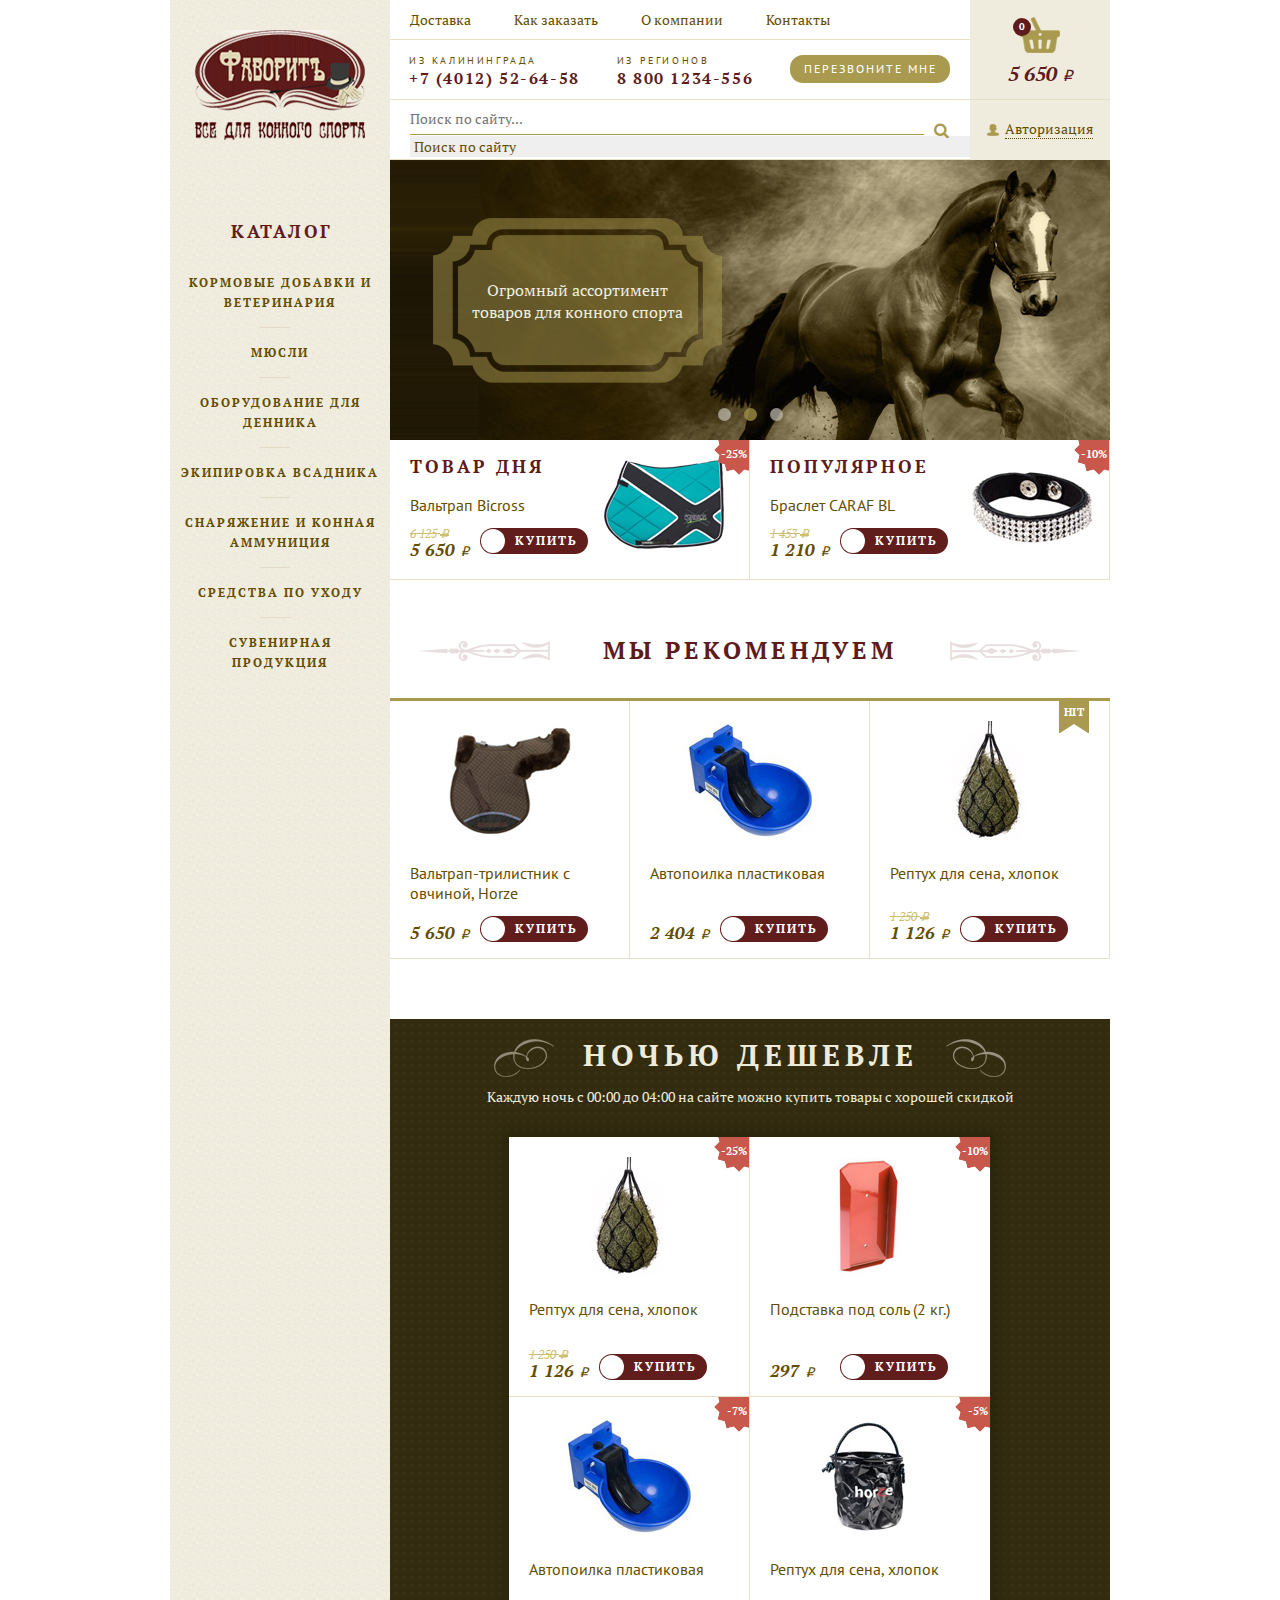
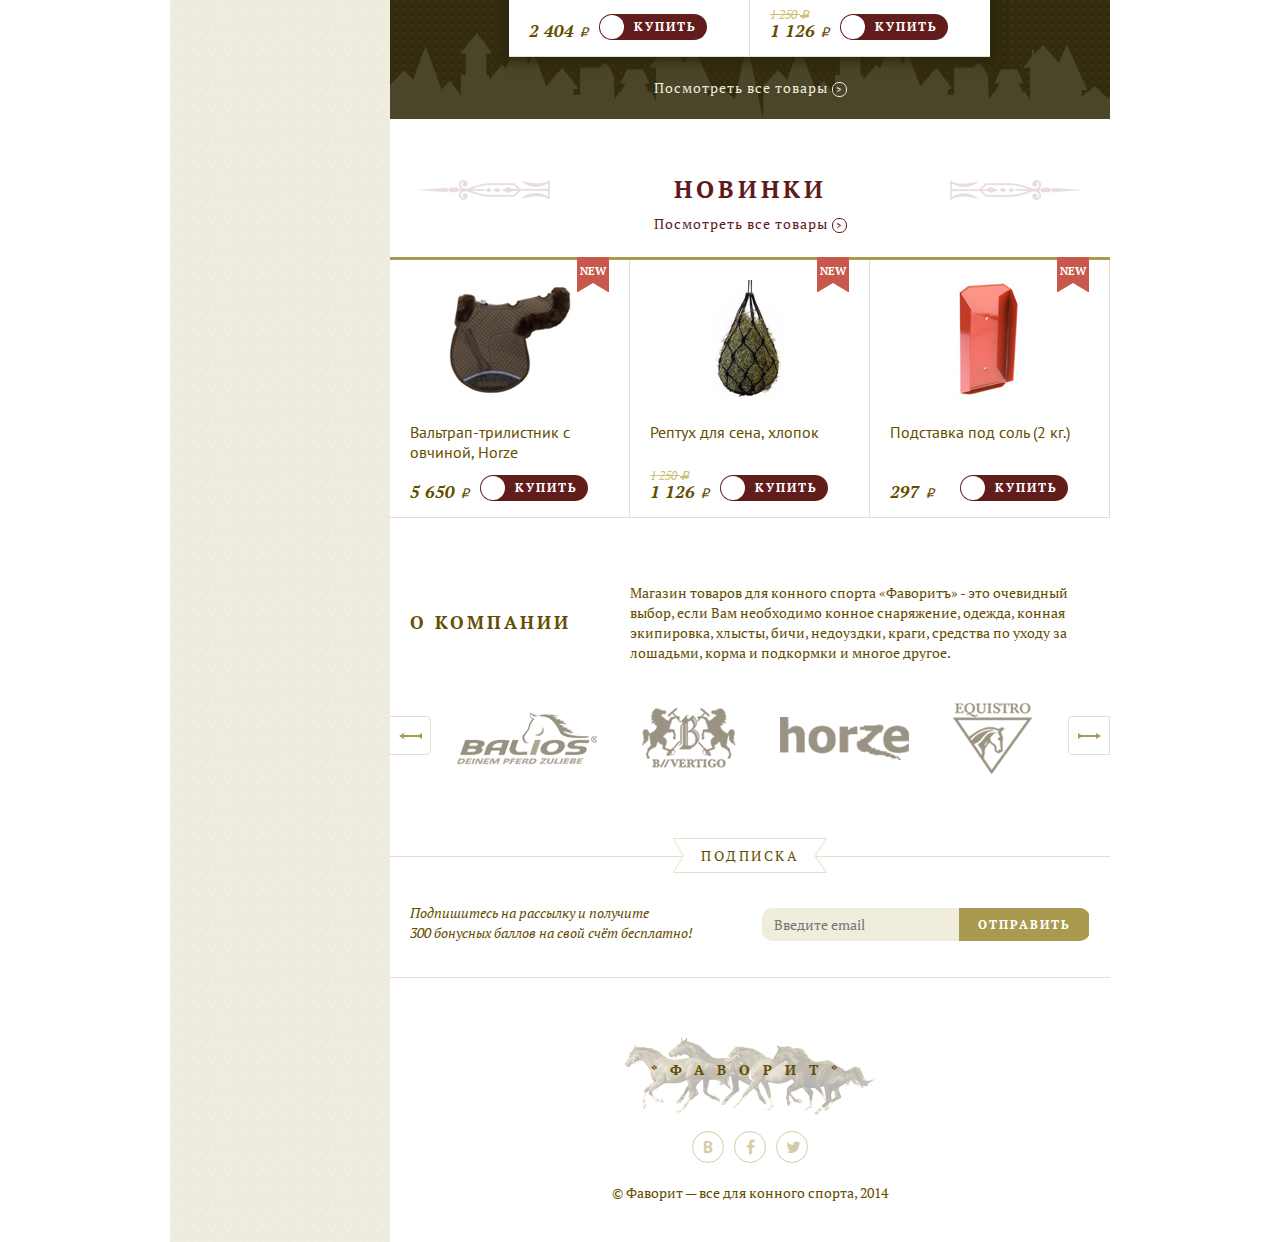
==== commit 06956e5c: "Zhe1ka" ====
--- a/index.html
+++ b/index.html
@@ -513,7 +513,7 @@
                 <p>Подпишитесь на рассылку и получите <br/>300 бонусных баллов на свой счёт бесплатно!</p>
                 <form name="subscription-form" class="subscription-form" method="post">
                     <input type="email" name="email" required placeholder="Введите email" />
-                    <input type="submit" name="send" class="btn btn-third" />
+                    <input type="submit" name="send" class="btn btn-third" value="Отправить" />
                 </form>
             </section>
         </main><!--end MAIN-CONTENT-->
@@ -540,6 +540,43 @@
     </div><!--end WRAPPER-BOX-->
 </div> <!--end WRAPPER-->
 
+<!--POPUP-->
+<div id="bg-popup">
+    <div class="ovefview"></div>
+    <div id="wrap-popup">
+        <div class="reg-popup popup">
+            <span class="btn-close"><i class="fa fa-times"></i></span>
+            <form class="reg-form" name="reg" method="get">
+                <a class="name-form" href="#">Регистрация</a>
+                <a class="login-link" href="#">Вход</a>
+
+                <ul class="clear">
+                    <li>
+                        <label>Ваше имя
+                            <input class="input-style" type="text" name="name">
+                        </label>
+                    </li>
+
+                    <li>
+                        <label>Электропочта
+                            <input class="input-style" type="email" name="email">
+                        </label>
+                    </li>
+
+                    <li>
+                        <label>Пароль
+                            <input class="input-style" type="password" name="pass">
+                        </label>
+                    </li>
+                </ul>
+
+                <input class="btn-reg btn btn-first" type="submit" value="Зарегистрироваться">
+            </form>
+        </div>
+    </div>
+</div>
+<!--end-->
+
     <script src="js/jquery-1.11.1.min.js"></script>
     <script src="js/common_js.js"></script>
 </body>
--- a/style/style.css
+++ b/style/style.css
@@ -326,7 +326,7 @@
                     width: 160px;
                     margin: 15px 20px 0 0;
                     font: 12px 'PT Sans', sans-serif;
-                    line-height: 30px;
+                    line-height: 28px;
                     -webkit-border-radius: 13px;
                     -moz-border-radius: 13px;
                     border-radius: 13px;
@@ -342,7 +342,7 @@
                     .search-box input[type=text] {
                         display: inline-block;
                         width: 514px;
-                        margin: 11px 0 0 20px;
+                        margin: 9px 0 0 20px;
                         padding-bottom: 6px;
                         font: 14px 'PT Serif', serif;
                         color: #654d00;
@@ -350,7 +350,7 @@
                         border-bottom: 1px solid #AA9A4F;
                     }
                     .search-box select {
-                        width: 575px;
+                        width: 580px;
                         margin-left: 20px;
                         font: 14px 'PT Serif', serif;
                         color: #654d00;
@@ -972,16 +972,17 @@
         }
             .subscription-form input[type="email"] {
                 width: 173px;
-                padding: 0 12px;
+                height: 19px;
+                padding: 7px 12px;
                 margin-right: -3px;
                 border: none;
                 font: 400 14px "PT Serif";
-                line-height: 33px;
                 background: #F0EDDD;
                 color: #654d00;
             }
             .subscription-form input[type="submit"] {
                 width: 130px;
+                height: 33px;
             }
 
 
@@ -2341,4 +2342,46 @@
 }
 .mar-r-12 {
     margin-right: 12px;
+}
+#bg-popup {
+    display: none;
+    position: absolute;
+    z-index: 10;
+    top: 0;
+    left: 0;
+    width: 100%;
+}
+#wrap-popup {
+    position: absolute;
+    background-color: #F7F7F7;
+    opacity: 0;
+}
+#bg-popup .ovefview {
+    position: fixed;
+    background: #000;
+    height: 100%;
+    width: 100%;
+    opacity: 0.5;
+    filter: alpha(opacity=50);
+
+}
+.icon-close_js:after {
+    content: 'Ñ…';
+    display: inline-table;
+    position: absolute;
+    top: 0;
+    right: -34px;
+    width: 34px;
+    height: 34px;
+    color: #fff;
+    background: #5E5F60;
+    font: 24px verdana, sans-serif;
+    text-align: center;
+    cursor: pointer;
+}
+.show_js > ul, .show_js {
+    display: block !important;
+}
+#wrap-popup {
+    margin-top: 150px;
 }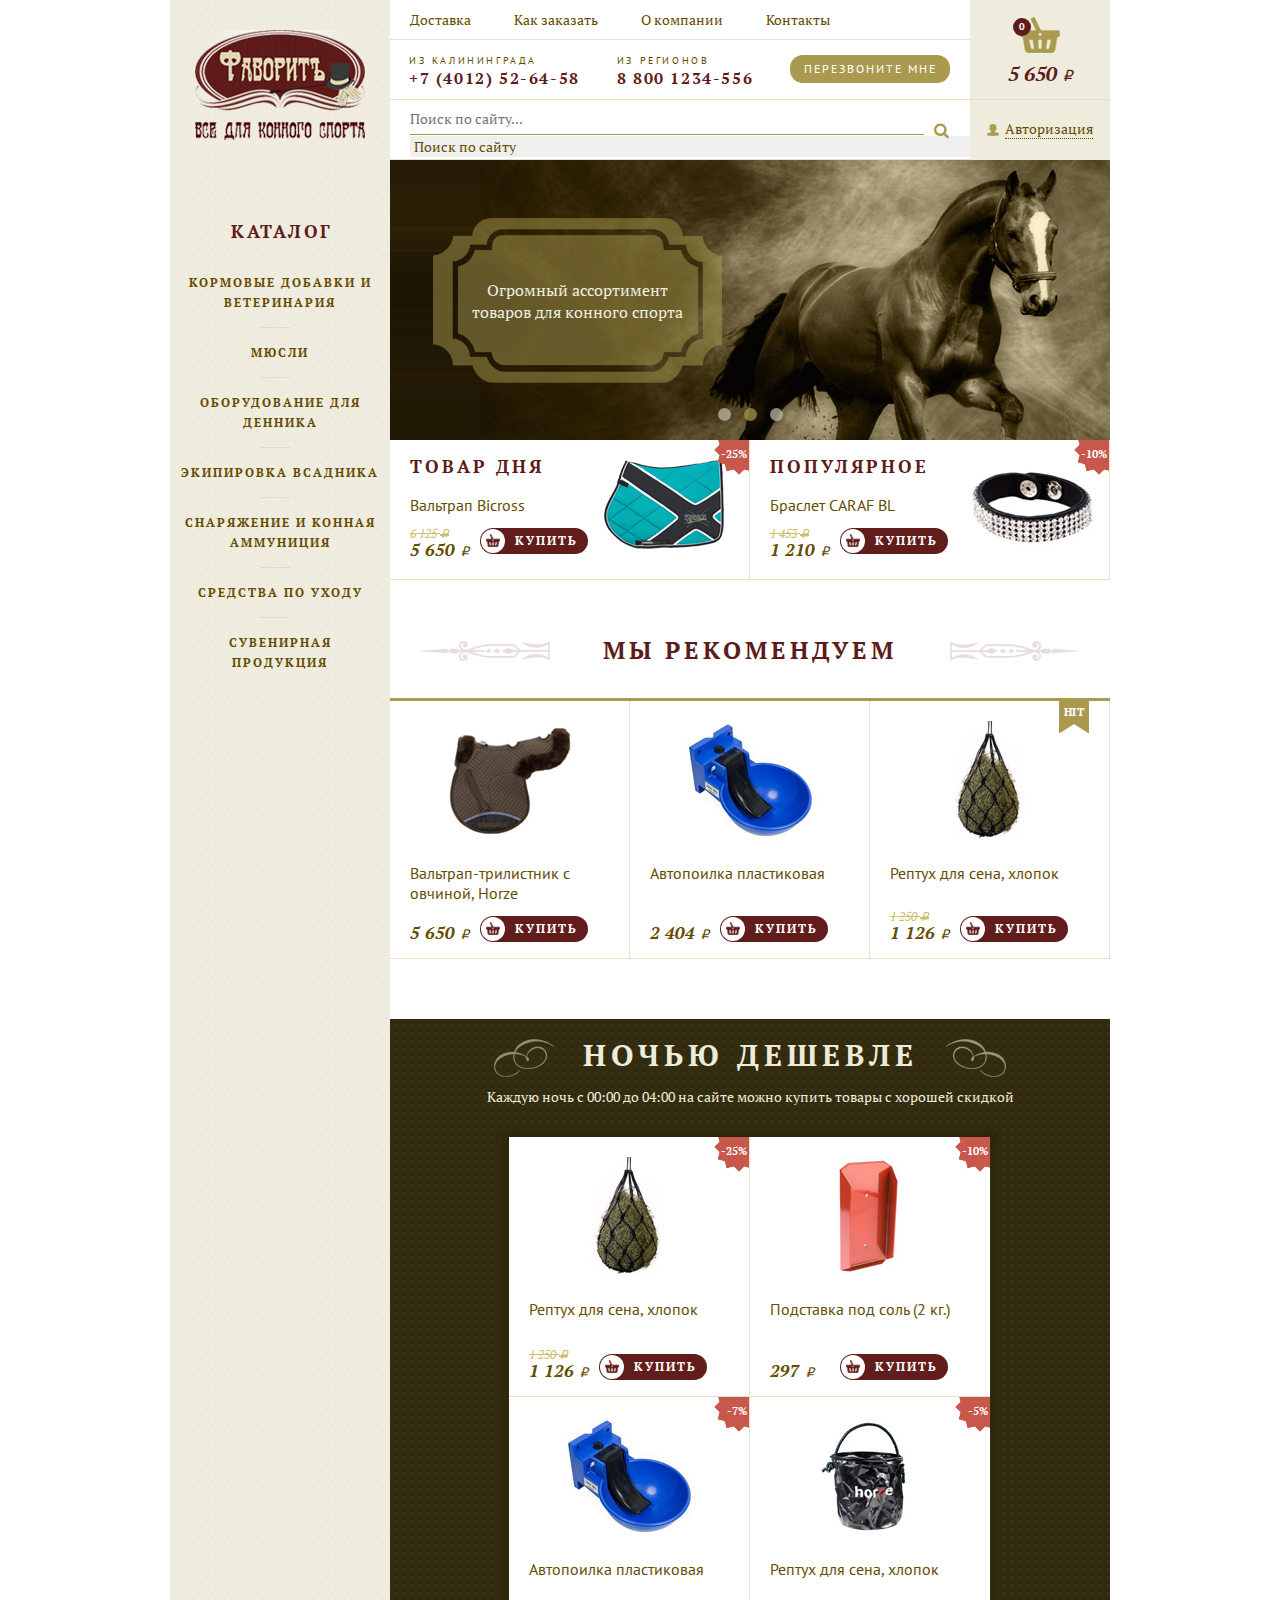
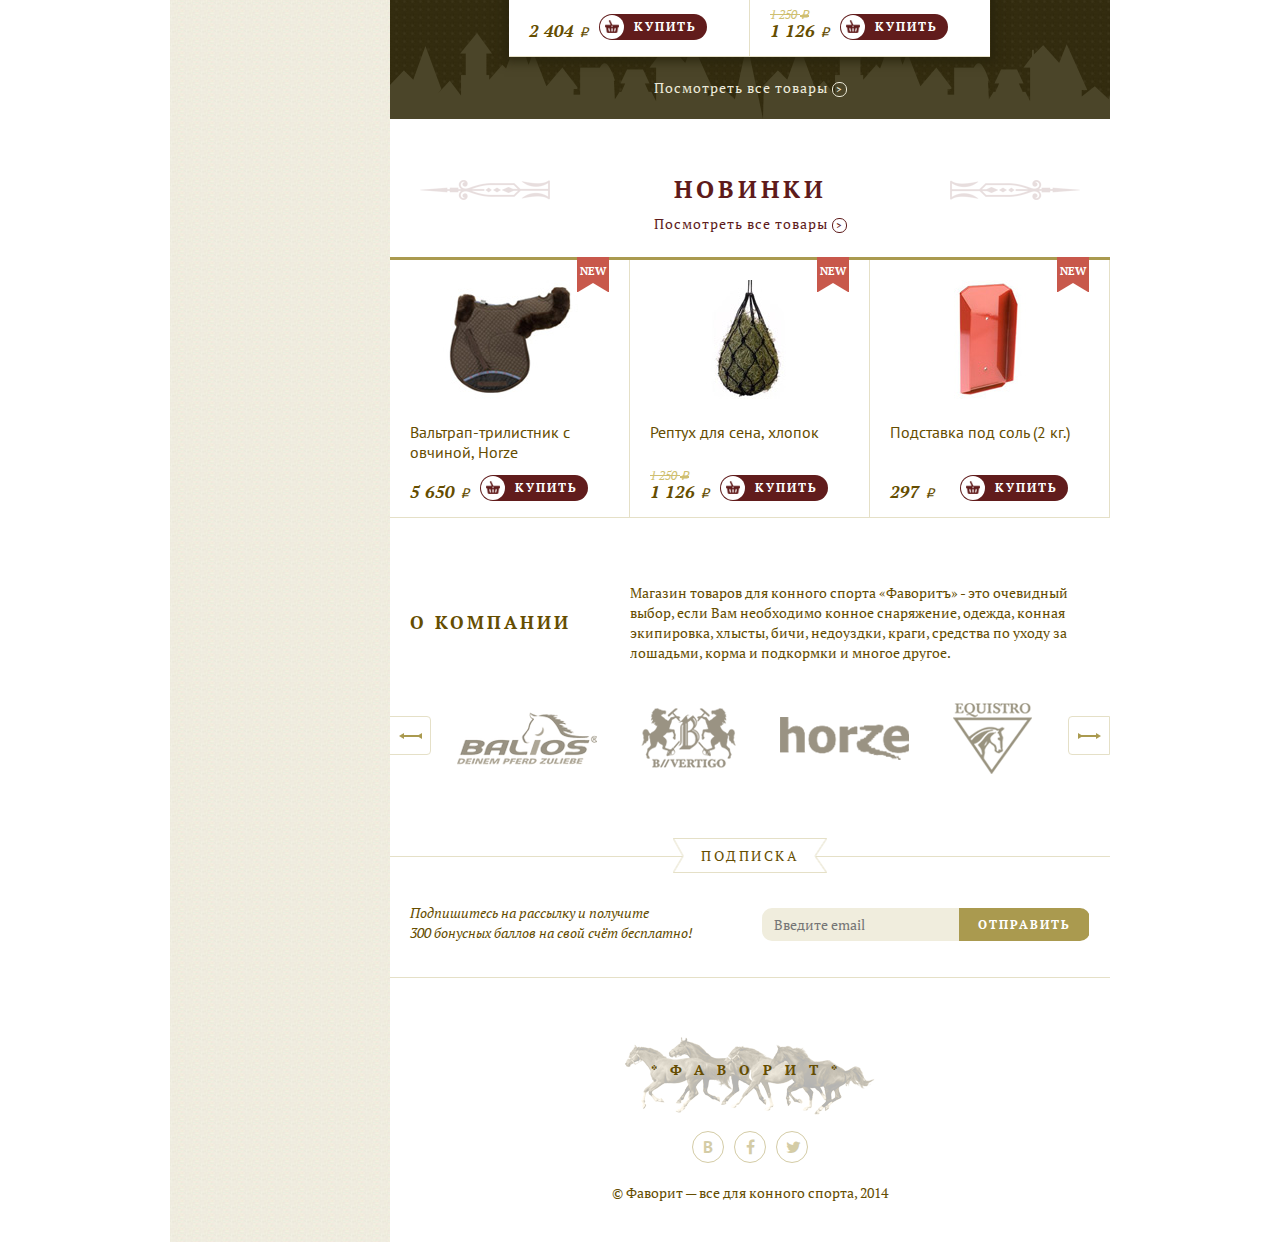
==== commit 34b39ca7: "Zhe1ka" ====
--- a/index.html
+++ b/index.html
@@ -240,7 +240,7 @@
                             </div>
 
                             <a class="btn-buy btn btn-first" href="#">Купить</a>
-                        <div>
+                        </div>
                     </li>
 
                     <li>
--- a/style/style.css
+++ b/style/style.css
@@ -339,7 +339,7 @@
                 .search-form{
                     position: relative;
                 }
-                    .search-box input[type=text] {
+                    .search-box input[type="text"] {
                         display: inline-block;
                         width: 514px;
                         margin: 9px 0 0 20px;
@@ -609,14 +609,20 @@
                     -webkit-border-radius: 12px;
                     -moz-border-radius: 12px;
                     border-radius: 12px;
-                    background: url("../images/content/btn_buy_bg.png") no-repeat center #FFFFFF;
+                    background: url("../images/content/btn_buy.png") no-repeat center #FFFFFF;
+                    background-size: 14px;
                     -webkit-transition-duration: 0.2s;
                     -o-transition-duration: 0.2s;
                     -moz-transition-duration: 0.2s;
                     transition-duration: 0.2s;
                 }
                 .btn-buy:hover:before {
-                    background: url("../images/content/btn_buy_hover_bg.png") no-repeat center #FFFFFF;
+                    background-image: url("../images/content/btn_buy_hover.png");
+                    background-size: 14px;
+                }
+                .btn-buy:active:before {
+                    background-image: url("../images/content/btn_buy_active.png");
+                    background-size: 14px;
                 }
                 .top-sellers .btn-buy {
                     top: 5px;
@@ -1413,6 +1419,293 @@
 .content-product-page {
     padding: 22px 0 76px;
 }
+    .product-info {
+        overflow: hidden;
+        width: 359px;
+        height: 377px;
+        border: 1px solid #AA9A4F;
+        -webkit-border-radius: 10px;
+        -moz-border-radius: 10px;
+        border-radius: 10px;
+    }
+        .product-info header {
+            height: 39px;
+            padding-left: 55px;
+            background: #AA9A4F;
+        }
+            .product-info header p {
+                position: relative;
+                line-height: 39px;
+                color: #ffffff;
+            }
+            .product-info header p:before {
+                content: "";
+                position: absolute;
+                top: 8px;
+                left: -35px;
+                width: 21px;
+                height: 21px;
+                background: url("../images/content/mark_quantity.png") no-repeat center;
+            }
+
+        .prod-info-box {
+            padding: 15px 20px 30px;
+        }
+            .availability {
+                position: relative;
+                padding-left: 20px;
+                margin-right: 42px;
+                color: #4cb080;
+            }
+            .availability:before {
+                content: "";
+                position: absolute;
+                top: 4px;
+                left: 0;
+                width: 12px;
+                height: 11px;
+                background: url("../images/content/completed.png") no-repeat center;
+            }
+            .prod-label {
+                position: relative;
+                padding-left: 15px;
+                color: #611c1c;
+            }
+            .prod-label:before {
+                content: "";
+                position: absolute;
+                left: 0;
+                top: 5px;
+                width: 1px;
+                height: 10px;
+                background: #611c1c;
+            }
+
+            .choice-size {
+                padding-bottom: 15px;
+            }
+                .choice-size p {
+                    margin-bottom: 10px;
+                    color: #611c1c;
+                }
+                .choice-size .select-size {
+                    width: 150px;
+                    height: 31px;
+                    padding-left: 10px;
+                    border: 1px solid #F0EDDD;
+                    -webkit-border-radius: 16px;
+                    -moz-border-radius: 16px;
+                    border-radius: 16px;
+                    font: 400 14px "PT Serif";
+                    line-height: 31px;
+                    color: #654d00;
+                }
+                a.table-sizes-link {
+                    position: relative;
+                    margin-left: 38px;
+                    color: #aa9a4f;
+                }
+                a.table-sizes-link:hover {
+                    text-decoration: none;
+                    color: #611c1c;
+                }
+                .table-sizes-link:before {
+                    content: "";
+                    position: absolute;
+                    top: 6px;
+                    left: -22px;
+                    width: 16px;
+                    height: 8px;
+                    background: url("../images/content/table_sizes.png") no-repeat center;
+                }
+                .table-sizes-link:hover:before {
+                    background-image: url("../images/content/table_sizes_hover.png");
+                }
+
+            .choice-color {
+                overflow: hidden;
+                padding-bottom: 24px;
+            }
+                .choice-color p {
+                    float: left;
+                    margin-right: 16px;
+                    color: #611c1c;
+                }
+                .list-check-colors {
+                    margin-top: 4px;
+                }
+                    .list-check-colors li {
+                        float: left;
+                        height: 21px;
+                        width: 21px;
+                        margin: 0 3px;
+                        text-align: center;
+                        line-height: 18px;
+                    }
+                        .list-check-colors label {
+                            position: relative;
+                            cursor: pointer;
+                        }
+                        .list-check-colors label:before {
+                            content: "";
+                            display: inline-block;
+                            position: relative;
+                            width: 12px;
+                            height: 12px;
+                            top: 0;
+                            left: 0;
+                            -webkit-border-radius: 6px;
+                            -moz-border-radius: 6px;
+                            border-radius: 6px;
+                        }
+                        .green label:before {
+                            background: #4CB080;
+                        }
+                        .red label:before {
+                            background: #DF2222;
+                        }
+                        .purple label:before {
+                            background: #616187;
+                        }
+                        .violet label:before {
+                            background: #D18BD5;
+                        }
+                        .turquoise label:before {
+                            background: #8BD5D4;
+                        }
+
+                        .list-check-colors .bg-label_js:after {
+                            content: "";
+                            display: inline-block;
+                            position: absolute;
+                            top: -2px;
+                            left: -5px;
+                            height: 20px;
+                            width: 20px;
+                            border: 1px solid #E6E2CA;
+                            -webkit-border-radius: 11px;
+                            -moz-border-radius: 11px;
+                            border-radius: 11px;
+                        }
+                            .list-check-colors input[type="radio"] {
+                                position: absolute;
+                                left: -9999px;
+                            }
+
+            .prod-info-box .price-box {
+                position: relative;
+                width: 100%;
+                margin-bottom: 28px;
+            }
+                .prod-info-box .old-price {
+                    font-size: 18px;
+                    color: #654d00;
+                }
+                    .prod-info-box .old-price .rubl {
+                        font-size: 14px;
+                        color: #654d00;
+                    }
+                .prod-info-box .price {
+                    font: 700 30px "PT Serif";
+                    font-style: italic;
+                    color: #654d00;
+                }
+                    .prod-info-box .price .rubl {
+                        font-size: 19px;
+                        font-weight: 400;
+                        color: #654d00;
+                    }
+                .prod-info-box .bonuses {
+                    position: absolute;
+                    bottom: 8px;
+                    right: 0;
+                    font: 700 14px "PT Serif";
+                    color: #611c1c;
+                }
+
+            .btn-box .btn-buy {
+                position: relative;
+                height: 33px;
+                width: 118px;
+                padding-left: 32px;
+                -webkit-border-radius: 17px;
+                -moz-border-radius: 17px;
+                border-radius: 17px;
+                font: 700 18px "PT Serif";
+                line-height: 33px;
+                letter-spacing: 3px;
+            }
+                .btn-box .btn-buy:before {
+                    top: 2px;
+                    left: 2px;
+                    width: 29px;
+                    height: 29px;
+                    -webkit-border-radius: 15px;
+                    -moz-border-radius: 15px;
+                    border-radius: 15px;
+                    background-size: 18px;
+                }
+                .btn-box .btn-buy:hover:before,
+                .btn-box .btn-buy:active:before {
+                    background-size: 18px;
+                }
+            .btn-box .btn-buy.one-click {
+                float: right;
+                padding-left: 0;
+                width: 150px;
+                font-size: 14px;
+                letter-spacing: normal;
+                line-height: 33px;
+            }
+                .btn-box .btn-buy.one-click:before {
+                    display: none;
+                }
+
+    .footer-prod-info {
+        width: 100%;
+        padding: 15px 0 0;
+    }
+        .footer-prod-info .soc-links {
+            float: right;
+        }
+            .footer-prod-info .soc-links a {
+                width: 18px;
+                height: 18px;
+                border: 1px solid #611c1c;
+                font-size: 12px;
+                line-height: 19px;
+                color: #611c1c;
+                opacity: 1;
+            }
+            .footer-prod-info .vk a {
+                font-size: 13px;
+            }
+            .footer-prod-info .soc-links a:hover {
+                border: 1px solid #aa9a4f;
+                color: #aa9a4f;
+            }
+
+        a.ask-question {
+            position: relative;
+            margin-left: 24px;
+            color: #611c1c;
+        }
+        a.ask-question:hover {
+            text-decoration: none;
+            color: #aa9a4f;
+        }
+            .ask-question:before {
+                content: "";
+                position: absolute;
+                width: 16px;
+                height: 14px;
+                left: -24px;
+                top: 4px;
+                background: url("../images/content/question.png") center no-repeat;
+            }
+            .ask-question:hover:before {
+                background-image: url("../images/content/question_hover.png");
+            }
 
 /*----------------------------------------------------------------------------------*/
 /*-------------------------------------LK-PAGE--------------------------------------*/
@@ -1671,6 +1964,10 @@
                     width: 16px;
                     height: 16px;
                     margin-top: 10px;
+                    -webkit-transition-duration: 0.2s;
+                    -o-transition-duration: 0.2s;
+                    -moz-transition-duration: 0.2s;
+                    transition-duration: 0.2s;
                     background-image: url('../images/content/item_delete.png');
                     opacity: 0.6;
                 }
@@ -1766,7 +2063,9 @@
         border-radius: 0 0 10px 10px;
         background: #E5E0C7;
     }
-
+/*-------------------------------ACSESUARES-------------------------------------*/
+
+/*-------------------------------DETALIS-OF-THE-PURCHASE-------------------------------------*/
     .details-of-the-purchase-box {
        margin: 20px;
        padding-top: 20px;
@@ -1785,13 +2084,13 @@
                 font-weight: 700;
                 color: #601d1d;
             }
-            .form-details-of-the-purchase a {
-                position: absolute;
-                top: -1px;
-                left: 315px;
+            a.login-please {
+                float: right;
+                margin-top: -22px;
+                margin-right: 142px;
                 border-bottom: 1px dotted #654d00;
             }
-            .form-details-of-the-purchase a:hover {
+            a.login-please:hover {
                 text-decoration: none;
             }
             .contact-detalis {
@@ -1810,6 +2109,7 @@
                         line-height: 33px;
                     }
             .shopping-method-detalis {
+                position: relative;
                 margin-left: 20px;
                 margin-bottom: 50px;
             }
@@ -1824,16 +2124,79 @@
                     color: #654d00;
                 }
                 .shopping-method-detalis dd {
-                    padding-left: 20px;
+                    padding-left: 30px;
                     color: #b6a15d;
+                }
+
+            .pos-free-delivery {
+                position: relative;
+            }
+            .free-delivery {
+                position: absolute;
+                top:10px;
+                right: 0px;
+                float: right;
+                width: 236px;
+                height: 140px;
+                margin-right: 10px;
+                text-align: center;
+                -webkit-border-radius: 10px;
+                -moz-border-radius: 10px;
+                border-radius: 10px;
+                border: 2px solid #5E1B1B;
+            }
+            .free-delivery:before {
+                content: "";
+                width: 0;
+                height: 0;
+
+            }
+                .free-delivery p {
+                    padding: 10px 20px;
+                    font-weight: 700;
+                    font-style: italic;
+                    color: #5e1b1b;
+                }
+                a.btn-catalog-page {
+                    position: relative;
+                    width: 200px;
+                    height: 33px;
+                    letter-spacing: 0;
+                    -webkit-border-radius: 10px;
+                    -moz-border-radius: 10px;
+                    border-radius: 10px;
                 }
             .method-of-paymen-detalis {
                 margin: 20px 0 50px 20px;
             }
+
                 .method-of-paymen-detalis li {
                     margin-bottom: 20px;
                 }
-
+    .discount-coupons {
+        position: relative;
+        overflow: hidden;
+        margin-bottom: 35px;
+    }
+        .discount-coupons label {
+            padding-left: 20px;
+        }
+        .discount-coupons input {
+            margin-left: 35px;
+            float: none;
+        }
+        .discount-coupons a {
+            position: relative;
+            left: -145px;
+            top: 1px;
+            width: 112px;
+            height: 32px;
+            letter-spacing: 1px;
+            text-transform: none;
+            -webkit-border-radius: 0 10px 10px 0;
+            -moz-border-radius: 0 10px 10px 0;
+            border-radius: 0 10px 10px 0;
+        }
     .total-price-cart {
         height: 108px;
         padding-left: 105px;
@@ -2343,6 +2706,9 @@
 .mar-r-12 {
     margin-right: 12px;
 }
+.mar-b-30 {
+    margin-bottom: 30px;
+}
 #bg-popup {
     display: none;
     position: absolute;
